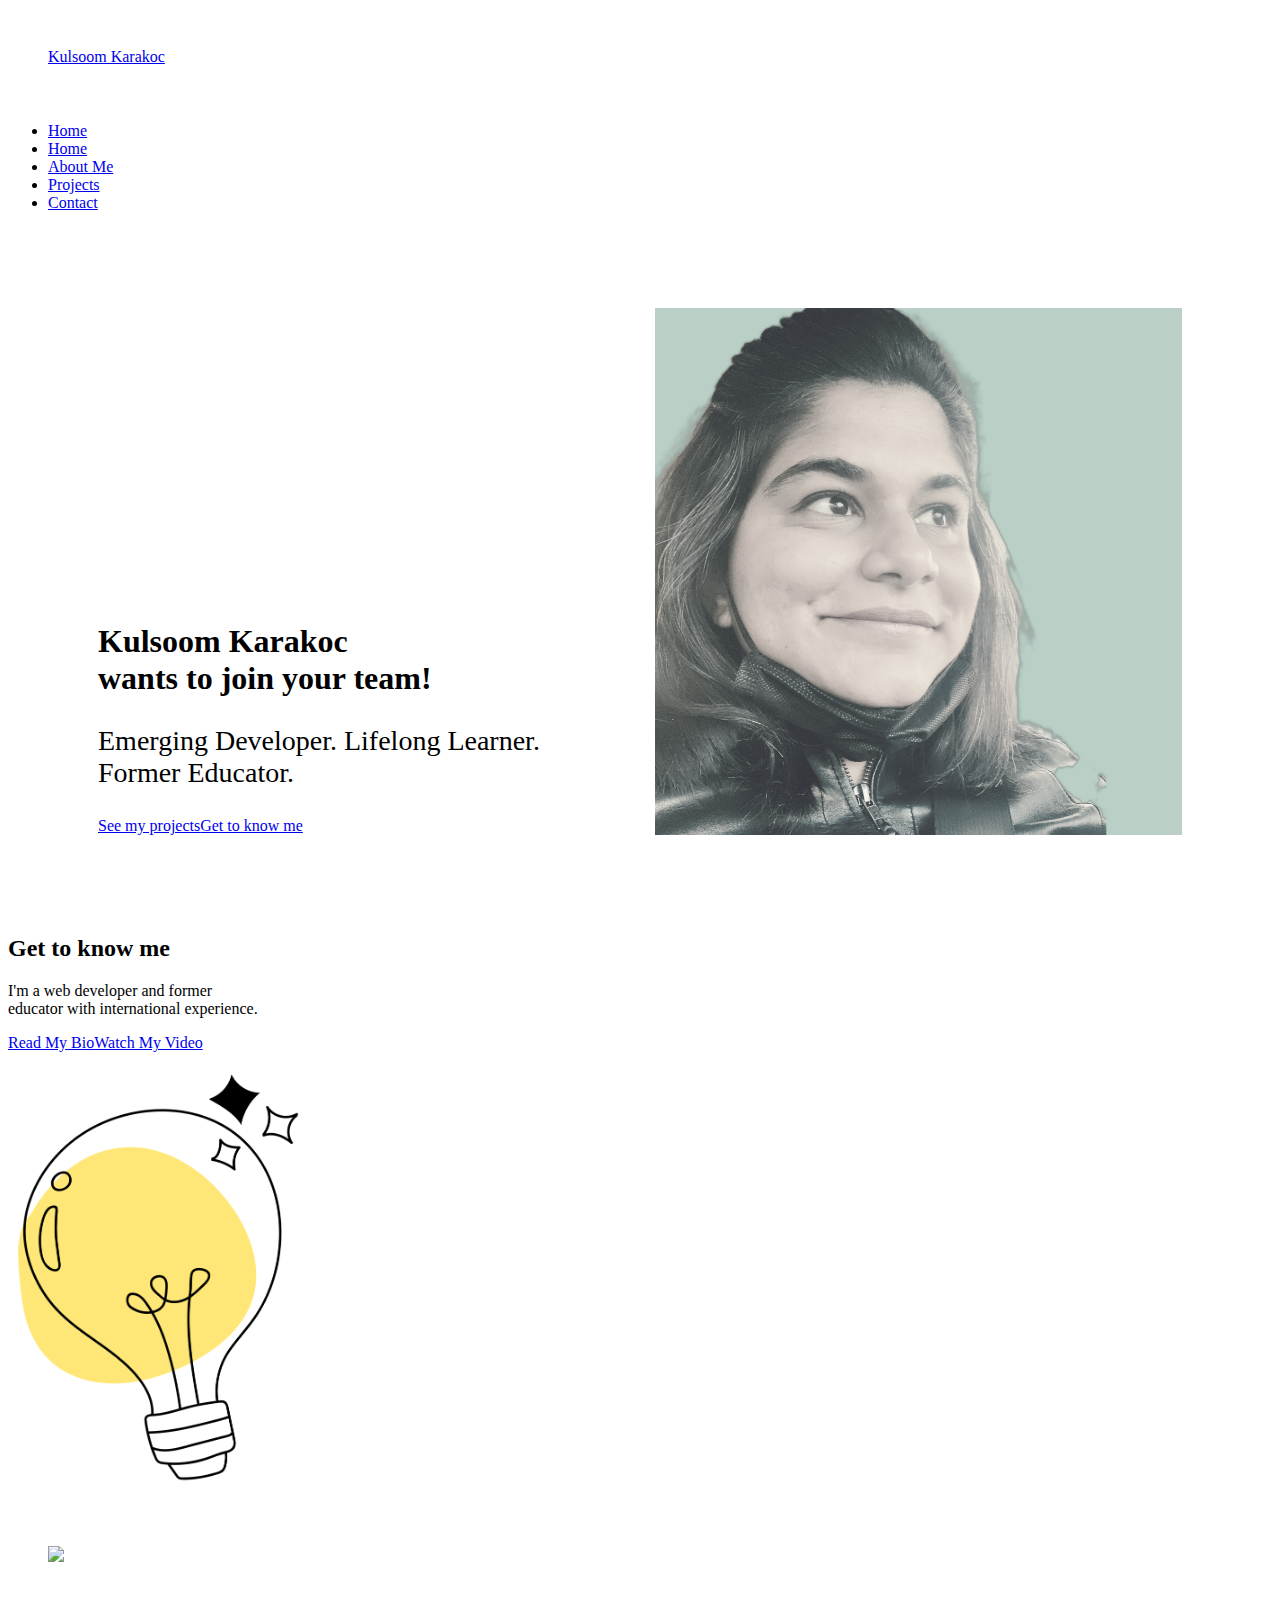
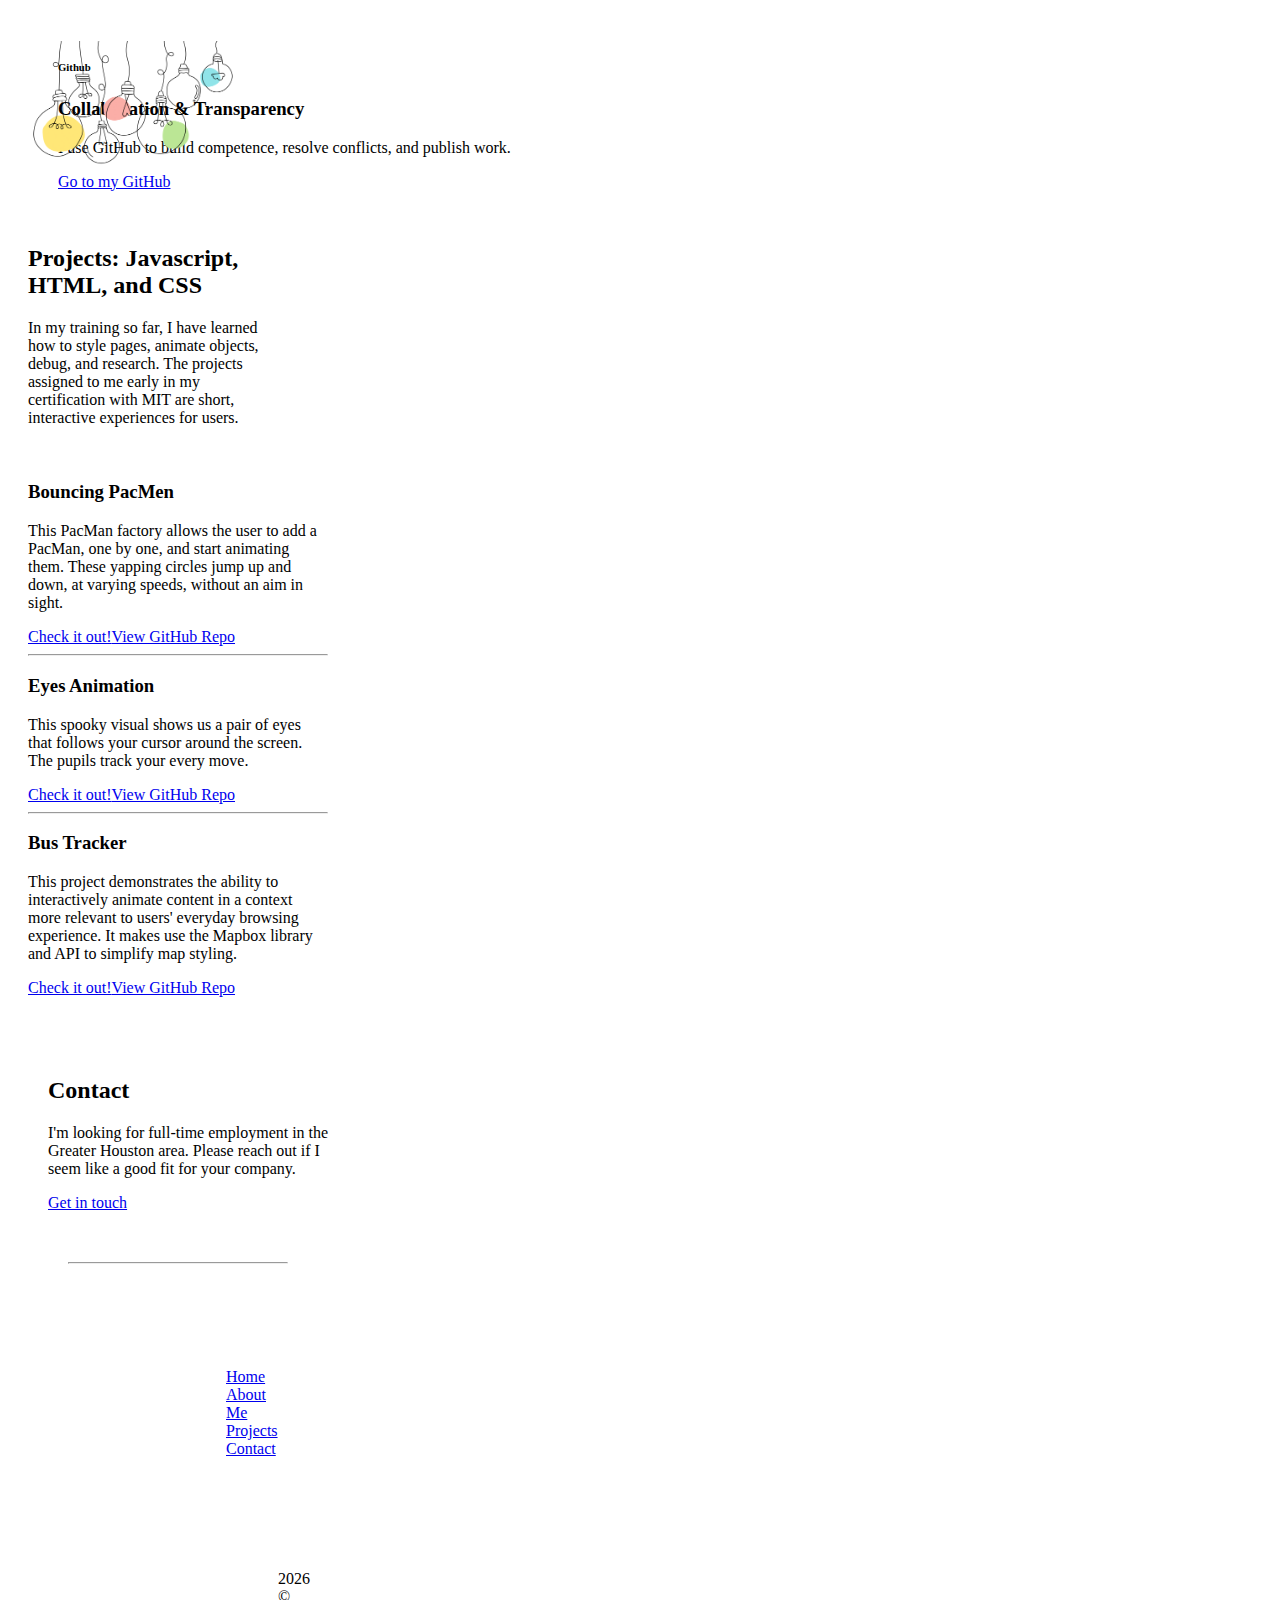
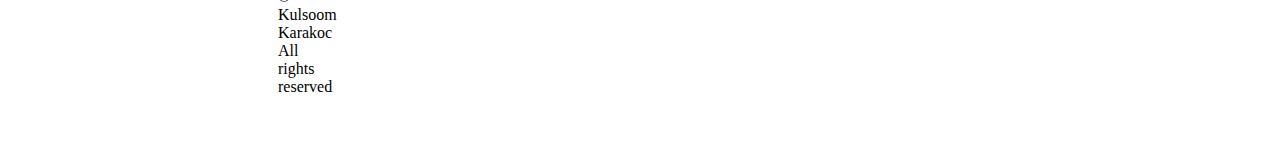
==== index.html @ bb66fc87 "update index" ====
<!doctype html>
<html lang="en">
  <head>
    <!-- Required meta tags -->
    <meta charset="utf-8">
    <meta name="viewport" content="width=device-width, initial-scale=1">

    <title>Kulsoom Karakoc - Full Stack Developer / Portfolio</title>

    <!-- Bootstrap CSS -->
    <link href="https://cdn.jsdelivr.net/npm/bootstrap@5.1.0/dist/css/bootstrap.min.css" rel="stylesheet" integrity="sha384-KyZXEAg3QhqLMpG8r+8fhAXLRk2vvoC2f3B09zVXn8CA5QIVfZOJ3BCsw2P0p/We" crossorigin="anonymous">

    <!-- modified style sheet from j-->
    <link rel="stylesheet" href="index_layout.css">
  </head>




  <body>
    
   <!--NAVIGATION BAR-->
   <nav class="navbar navbar-default">
    <div class="container-fluid">
      <div class="header">
        <a class="navbar-brand" href="#">Kulsoom Karakoc</a>
      </div>
      <ul class="nav navbar-nav">
        <li class="active"><a href="#">Home</a></li>
        <li><a href="index.html">Home</a></li>
        <li><a href="about.html">About Me</a></li>
        <li><a href="#projects">Projects</a></li>
        <li><a href="#contact">Contact</a></li>
      </ul>
    </div>
  </nav>

<!-- LANDING PAGE -->
  <div class="landing" id="home">


  <div class="landing-content">

 <h1>Kulsoom Karakoc<br> wants to join your team!</h1> 
                  <p style="font-size:1.75rem">Emerging Developer. Lifelong Learner. Former Educator.</p>
                  <a href="#projects" class="btn btn-primary">See my projects</a><a href="about.html#story" class="btn btn-default">Get to know me</a>
              </div>

 <div class="landing-photo">
                  <img src="canva_filter_FB.png" style="float: right;" width = 100%/> 
              </div>

          </div>
  </body>
</html>
  
<!-- SHORT BIO -->
<div class="bio card-grey">
            
  <div class="card-white" style="flex-wrap:wrap-reverse">
  
      <div class="card-content" style="width:250px;z-index:101;flex-grow:1">
      
          <h2>Get to know me</h2>
          <p>I'm a web developer and former educator with international experience. </p> 
          <a href="about.html#story" class="btn btn-primary">Read My Bio</a><a href="about.html#video" class="btn btn-primary">Watch My Video</a>
      </div>
      <div class="card-image-top" style="width:300px;flex-grow:0"><img src="1lightbulb.png" width = 100% id="bio-img-1"/></div>

  </div>

 <!-- GITHUB -->
    <div class="photo2"><img src="./images/github.png" style="float:left;" width = 100% id="github-img-1"/></div>
      <div class="github">
         <h6>Github</h6>
            <h3>Collaboration & Transparency</h3>
            <p> I use GitHub to build competence, resolve conflicts, and publish work.
                </p>
                <a href="https://github.com/kulykarakoc/" class="btn btn-primary" target="_blank">Go to my GitHub</a>
            </div>


<!-- PROJECTS PAGE -->
     <div class="projects" style="margin: -90px 0px"  id="projects"></div>
     <div class="projects card-grey">            
     <div class="card-white">                     
     <div class="card-content" style="flex-grow:1;width:250px;padding: 10% 0px 0px 0px;margin:0px 0px 0px 0px">
    <div style="display:block;justify-content: center;">
    <div class="card-image-top"style="margin:-20vw 0px 0px 0px;padding:20px;width:200x;"><img src="lightbulbs.png" style="float:none;" width = 100% id="projects-img-1"/></div>
    <div style="width:100%;padding:20px">
     <h2>Projects: Javascript, HTML, and CSS</h2>
     <p>In my training so far, I have learned how to style pages, animate objects, debug, and research. The projects assigned to me early in my certification with MIT are short, interactive experiences for users.  </p>
         </div>
            </div>
            </div>

      <div class="projects card-content" style="flex-grow:1;width:300px;margin: 0px 0px 0px 20px;padding:0px 0px 0px 0px;z-index:101;">
    
           <h3>Bouncing PacMen</h3>
               <p class="project-description">This PacMan factory allows the user to add a PacMan, one by one, and start animating them. These yapping circles jump up and down, at varying speeds, without an aim in sight.</p>
                   <a href="https://kulykarakoc.github.io/pacman/" class="btn btn-primary btn-sm" target="_blank">Check it out!</a><a href="https://github.com/kulykarakoc/pacman" class="btn btn-default btn-sm" target="_blank">View GitHub Repo</a>
                                  <hr>
                  
          <h3>Eyes Animation</h3>
               <p class="project-description">This spooky visual shows us a pair of eyes that follows your cursor around the screen. The pupils track your every move. </p>
                   <a href="https://kulykarakoc.github.io/eyes" class="btn btn-primary btn-sm" target="_blank">Check it out!</a><a href="https://github.com/kulykarakoc/eyes" class="btn btn-default btn-sm" target="_blank">View GitHub Repo</a>
                                  <hr>
                  
          <h3>Bus Tracker</h3>
                <p class="project-description"> This project demonstrates the ability to 
                interactively animate content in a context more relevant to users' everyday browsing experience. It makes use the Mapbox library and API to simplify map styling.</p>
                    <a href="https://kulykarakoc.github.io/bustracker" class="btn btn-primary btn-sm" target="_blank">Check it out!</a><a href="https://github.com/kulykarakoc/bustracker" class="btn btn-default btn-sm" target="_blank">View GitHub Repo</a>


 <!-- CONTACT CARD -->
            <div class="contact card-white" style="margin-bottom: 10%;">

              <div class="card-container">
              
                  <div class="card-content" style="width:300px;margin-top: 40px;padding:20px">
                      <h2>Contact</h2>
                      <p>I'm looking for full-time employment in the Greater Houston area. Please reach out if I seem like a good fit for your company. </p>
                      <a href="contact.html" class="btn btn-primary">Get in touch</a>
                  </div>
            
                  
              </div>

              
          </div>
                      
<!-- FOOTER -->
             <div class="footer" style="padding-top: 0px">
              <hr>
          </div>
          <div class="footer" style="padding-left: 66%">
              <dl>
                  <dt class="footerli"><a class="footerlink" href="#home">Home</a></dt>
                  <dt class="footerli"><a class="footerlink" href="about.html">About Me</a></dt>
                  <dt class="footerli"><a class="footerlink" href="#projects">Projects</a></dt>
                  <dt class="footerli"><a class="footerlink" href="contact.html">Contact</a></dt>
              </dl>
          </div>           
          <div class="footer" style="padding-left: 70%">
              <ul>
                 <p id="footer-text" style="text-align: right;font-size:1rem"></p> 
              </ul>
          </div>

      </div>

<!--Javascript Stuff?-->
   <script>

                    const footer = () => document.getElementById('footer-text').innerHTML = `${new Date().getFullYear()} &copy; Kulsoom Karakoc <br>All rights reserved</p> `
                    footer();
        
                    function activeOff(id) {
                        let curr = document.getElementById(id);
                        if (curr.classList.contains('active')) {curr.classList.remove('active')};
                    }
        
                    function activeOn(id) {
                        let curr = document.getElementById(id);
                        if (curr.classList.contains('active') === false) {curr.classList.add('active')};
                    }
        
                    function isElementInViewport(el) {
                        const rect = el.getBoundingClientRect();
                        const height = window.innerHeight || document.documentElement.clientHeight;
                        return (rect.top < height / 3 && rect.bottom > 120)
                    }
        
                    function shouldChangeStatus(el) {
                        let navId = el.id + "-nav";
                        let isActive = document.getElementById(navId).classList.contains("active");
                        if (isActive && isElementInViewport(el) === false) { activeOff(navId); }
                        else if (isActive === false && isElementInViewport(el)) { activeOn(navId); }
                    }
        
                    function changeSize(id) {
        
                        let el = document.getElementById(id);
                        let isGrown = el.classList.contains("grown");
                        if (isGrown === true && isElementInViewport(el) === false) {
                            el.classList.remove("grown");
                            el.classList.add("shrunk");
                            el.style.transform = "scale(1.0)";
                            
                        };
                        if (isGrown === false && isElementInViewport(el) === true) {
                            el.classList.add("grown");
                            el.classList.remove("shrunk");
                            el.style.transform = "scale(1.15)";
                        }; 
                    }
        
                    const imgsToGrow = ['bio-img-1','github-img-1','codewars-img-1','projects-img-1','contact-img-1'];
        
                    window.addEventListener("scroll", () => {
                        shouldChangeStatus(document.getElementById('projects'));
                        shouldChangeStatus(document.getElementById('home'));
                        imgsToGrow.forEach(x=>changeSize(x));
                    });
        
                </script>
---- index_layout.css ----
.wrapper {        
    grid-template-columns: 45% 10% 45%;
    grid-template-areas:
        'header header header'
        'landing landing landing'
        'bio bio bio'
        'photo2 photo2 github'
        'projects projects projects'
        'contact contact contact'
        'footer  footer  footer';
}

.header {
    grid-area: 1 / 1 / span 1 / span 3;
    padding: 40px;
}

.landing {
    grid-area: 2 / 1 / span 1 / span 3;
    margin: 10px;
    align-items:flex-end;
    padding:40px;
    display:flex;
    flex-wrap:wrap;
}

.landing-content {
    width:350px;
    flex-grow:1;
    justify-content:last baseline; 
    padding:40px;
}

.landing-photo {
    width:400px;
    flex-grow:1;
    padding:40px;
}

.bio {
    grid-area: 3 / 1 / span 1 / span 3;
}
.photo2 {
    grid-area: 4 / 1 / span 1 / span 2;
    padding: 40px;
}

.github {
    grid-area: 4 / 3 / span 1 / span 1;
    padding: 40px;
    margin: 10px;
}

.projects {
    grid-area: 5 / 1 / span 1 / span 3;
}

.contact {
    grid-area: 6 / 1 / span 1 / span 3;
}

.footer {
    grid-area: 7 / 1 / span 1 / span 3;
    padding: 40px;
}
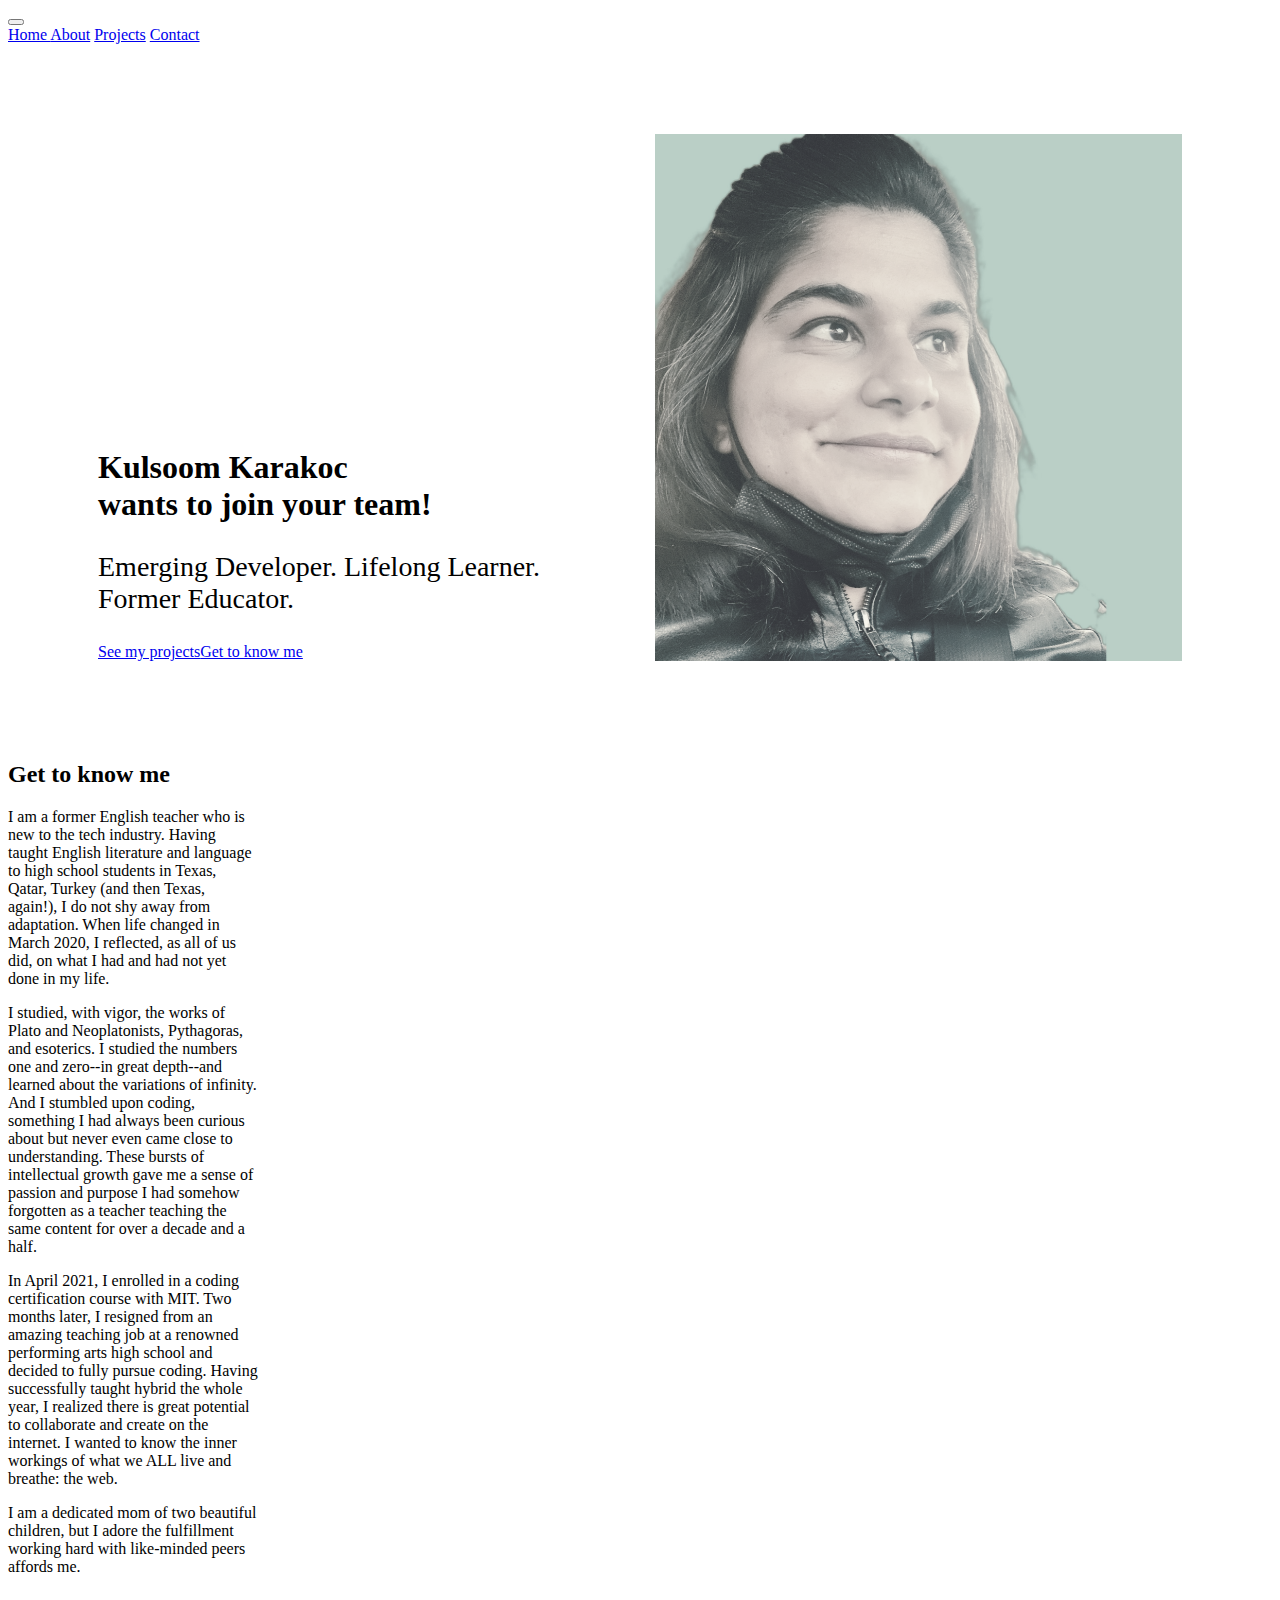
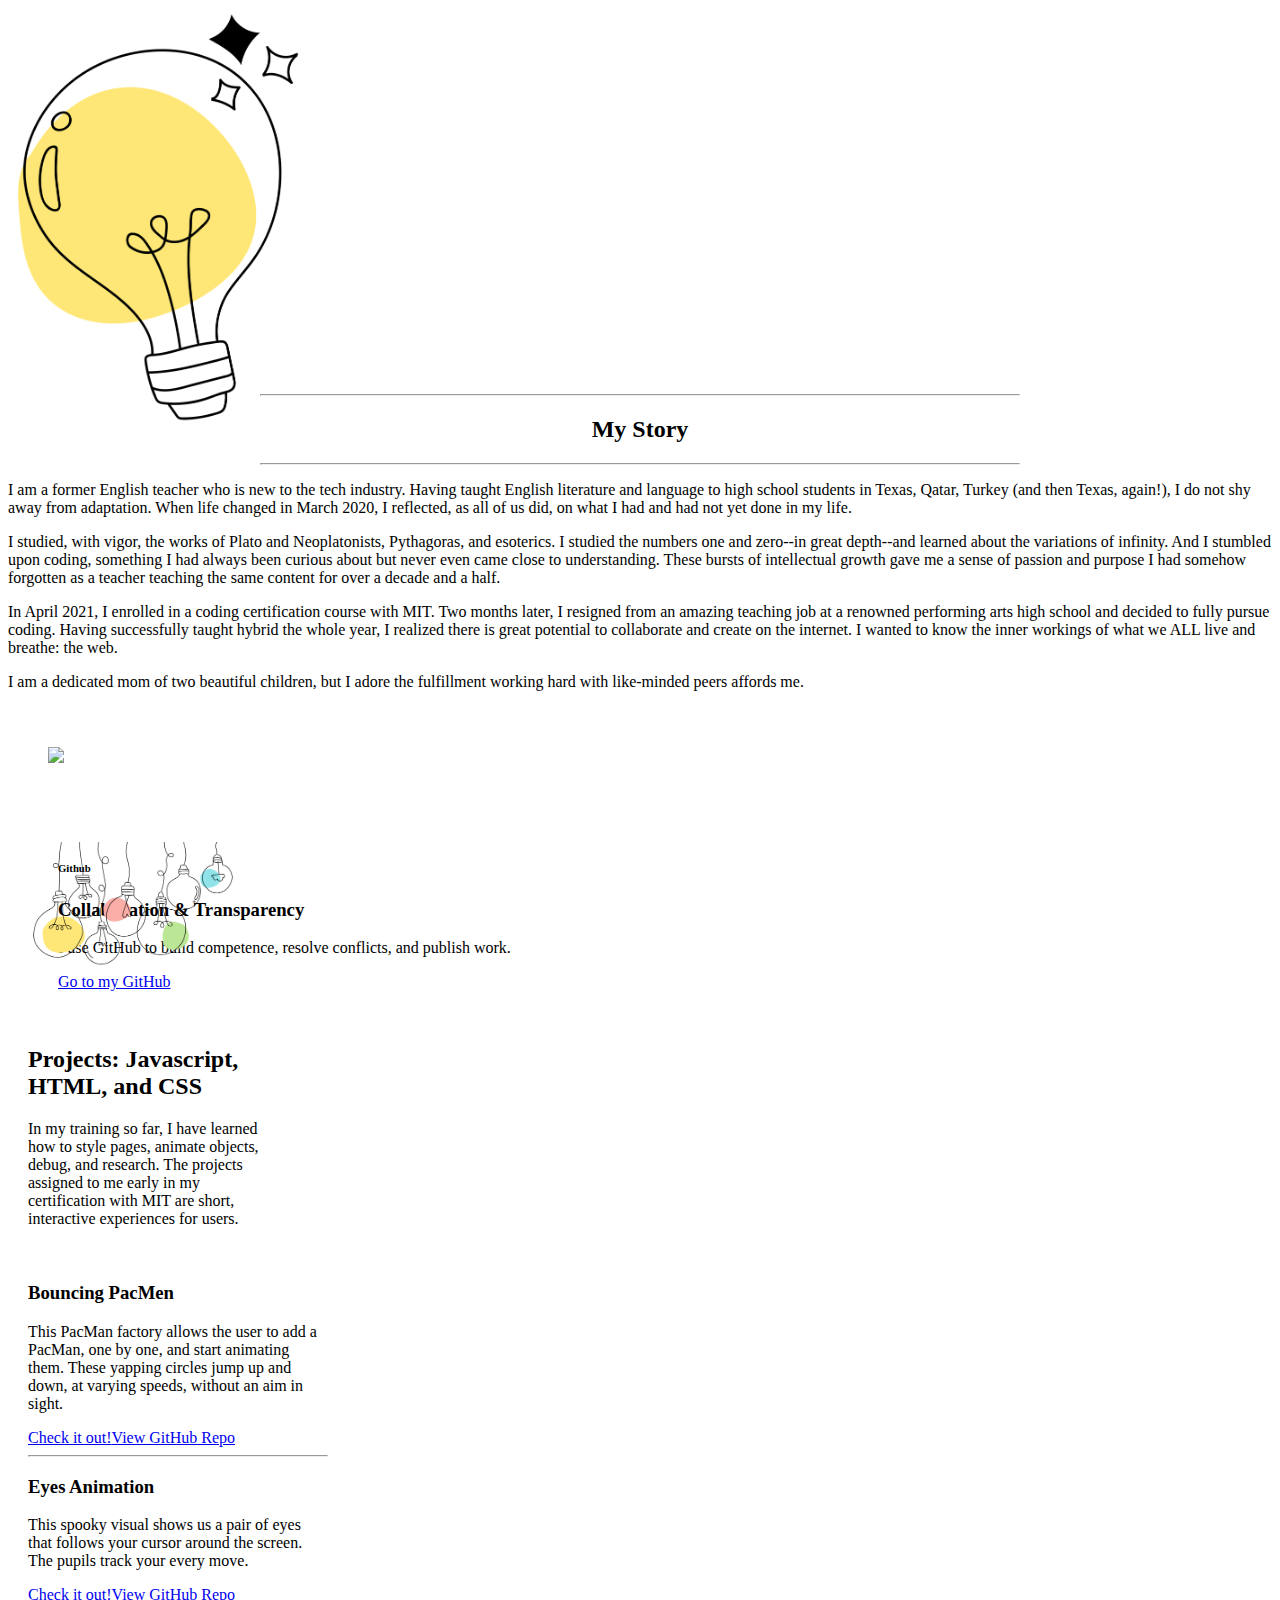
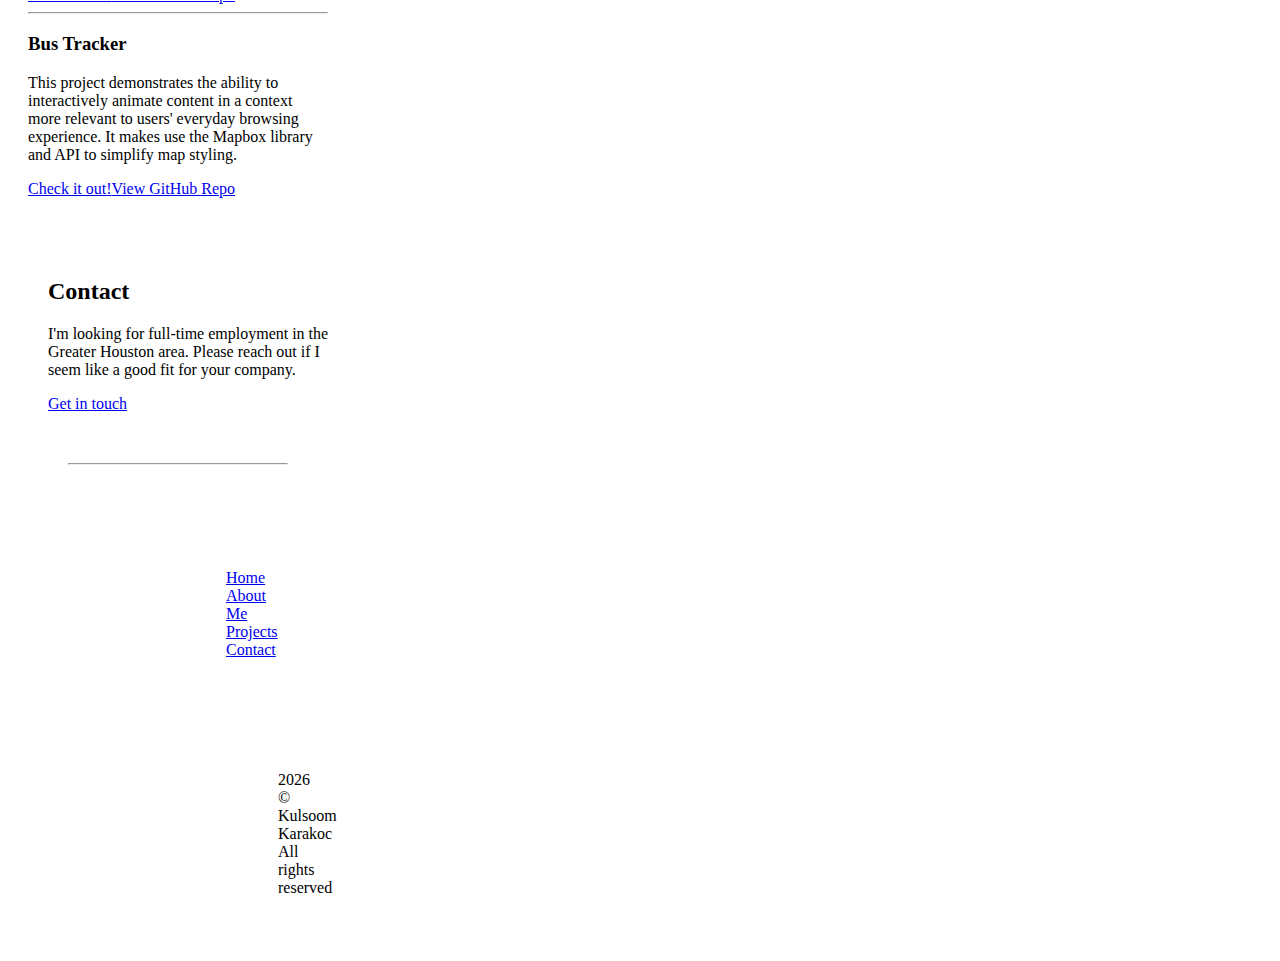
==== commit d8281dd2: "more" ====
--- a/index.html
+++ b/index.html
@@ -20,18 +20,18 @@
   <body>
     
    <!--NAVIGATION BAR-->
-   <nav class="navbar navbar-default">
-    <div class="container-fluid">
-      <div class="header">
-        <a class="navbar-brand" href="#">Kulsoom Karakoc</a>
+   <nav class="navbar navbar-expand-lg navbar-light bg-light">
+    <a class="navbar-brand" href="#"</a>
+    <button class="navbar-toggler" type="button" data-toggle="collapse" data-target="#navbarNavAltMarkup" aria-controls="navbarNavAltMarkup" aria-expanded="false" aria-label="Toggle navigation">
+      <span class="navbar-toggler-icon"></span>
+    </button>
+    <div class="collapse navbar-collapse" id="navbarNavAltMarkup">
+      <div class="navbar-nav navbar-right">
+        <a class="nav-item nav-link active" href="kulykarakoc.github.io">Home <span class="sr-only"></span></a>
+        <a class="nav-item nav-link" href="#about">About</a>
+        <a class="nav-item nav-link" href="kulykarakoc.github.io/projects">Projects</a>
+        <a class="nav-item nav-link disabled" href="#contact">Contact</a>
       </div>
-      <ul class="nav navbar-nav">
-        <li class="active"><a href="#">Home</a></li>
-        <li><a href="index.html">Home</a></li>
-        <li><a href="about.html">About Me</a></li>
-        <li><a href="#projects">Projects</a></li>
-        <li><a href="#contact">Contact</a></li>
-      </ul>
     </div>
   </nav>
 
@@ -55,20 +55,59 @@
 </html>
   
 <!-- SHORT BIO -->
-<div class="bio card-grey">
+<div class="bio">
             
   <div class="card-white" style="flex-wrap:wrap-reverse">
   
       <div class="card-content" style="width:250px;z-index:101;flex-grow:1">
       
           <h2>Get to know me</h2>
-          <p>I'm a web developer and former educator with international experience. </p> 
-          <a href="about.html#story" class="btn btn-primary">Read My Bio</a><a href="about.html#video" class="btn btn-primary">Watch My Video</a>
+          <p>
+            I am a former English teacher who is new to the tech industry. Having taught English literature and language to high school students in Texas, Qatar, Turkey (and then Texas, again!), I do not shy away from adaptation. When life changed in March 2020, I reflected, as all of us did, on what I had and had not yet done in my life. 
+         </p>
+    
+         <p>
+            I studied, with vigor, the works of Plato and Neoplatonists, Pythagoras, and esoterics. I studied the numbers one and zero--in great depth--and learned about the variations of infinity. And I stumbled upon coding, something I had always been curious about but never even came close to understanding. These bursts of intellectual growth gave me a sense of passion and purpose I had somehow forgotten as a teacher teaching the same content for over a decade and a half. 
+         </p> 
+    
+        <p>
+            In April 2021, I enrolled in a coding certification course with MIT. Two months later, I resigned from an amazing teaching job at a renowned performing arts high school and decided to fully pursue coding. Having successfully taught hybrid the whole year, I realized there is great potential to collaborate and create on the internet. I wanted to know the inner workings of what we ALL live and breathe: the web. 
+         </p>
+    
+        <p>
+            I am a dedicated mom of two beautiful children, but I adore the fulfillment working hard with like-minded peers affords me.
+         </p> 
       </div>
+
       <div class="card-image-top" style="width:300px;flex-grow:0"><img src="1lightbulb.png" width = 100% id="bio-img-1"/></div>
-
   </div>
 
+  <!-- ABOUT-CONTENT -->
+<div class="about-content" id="story" style="margin:-60px 0px 0px 0px"></div>
+<div class="about-content" >
+    
+    <span style="text-align:center;">
+        <hr style="width:60%">
+        <h2>My Story</h2>
+        <hr style="width:60%;height:0;">
+    </span>
+    <p></p>
+    <p>
+        I am a former English teacher who is new to the tech industry. Having taught English literature and language to high school students in Texas, Qatar, Turkey (and then Texas, again!), I do not shy away from adaptation. When life changed in March 2020, I reflected, as all of us did, on what I had and had not yet done in my life. 
+     </p>
+
+     <p>
+        I studied, with vigor, the works of Plato and Neoplatonists, Pythagoras, and esoterics. I studied the numbers one and zero--in great depth--and learned about the variations of infinity. And I stumbled upon coding, something I had always been curious about but never even came close to understanding. These bursts of intellectual growth gave me a sense of passion and purpose I had somehow forgotten as a teacher teaching the same content for over a decade and a half. 
+     </p> 
+
+    <p>
+        In April 2021, I enrolled in a coding certification course with MIT. Two months later, I resigned from an amazing teaching job at a renowned performing arts high school and decided to fully pursue coding. Having successfully taught hybrid the whole year, I realized there is great potential to collaborate and create on the internet. I wanted to know the inner workings of what we ALL live and breathe: the web. 
+     </p>
+
+    <p>
+        I am a dedicated mom of two beautiful children, but I adore the fulfillment working hard with like-minded peers affords me.
+     </p>
+</div>
  <!-- GITHUB -->
     <div class="photo2"><img src="./images/github.png" style="float:left;" width = 100% id="github-img-1"/></div>
       <div class="github">
--- a/index_layout.css
+++ b/index_layout.css
@@ -12,7 +12,7 @@
 
 .header {
     grid-area: 1 / 1 / span 1 / span 3;
-    padding: 40px;
+    right: 0px;
 }
 
 .landing {
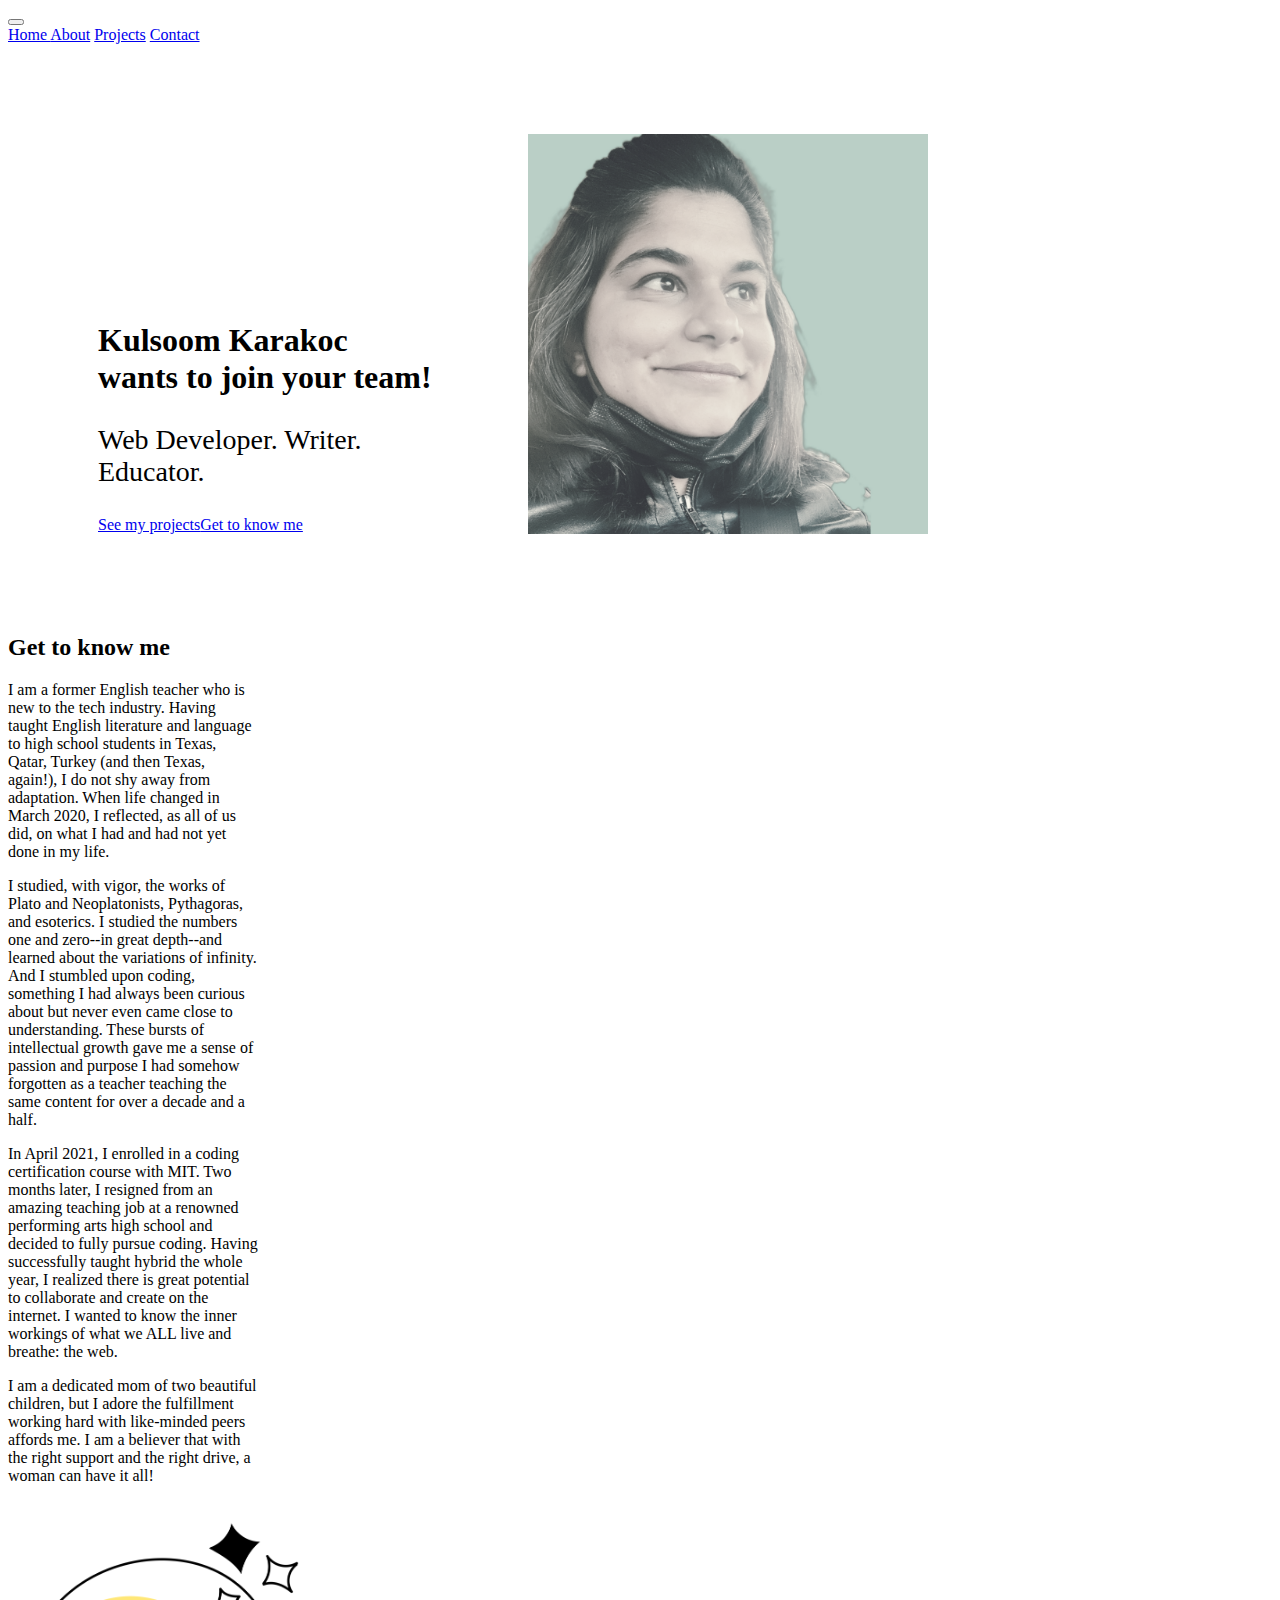
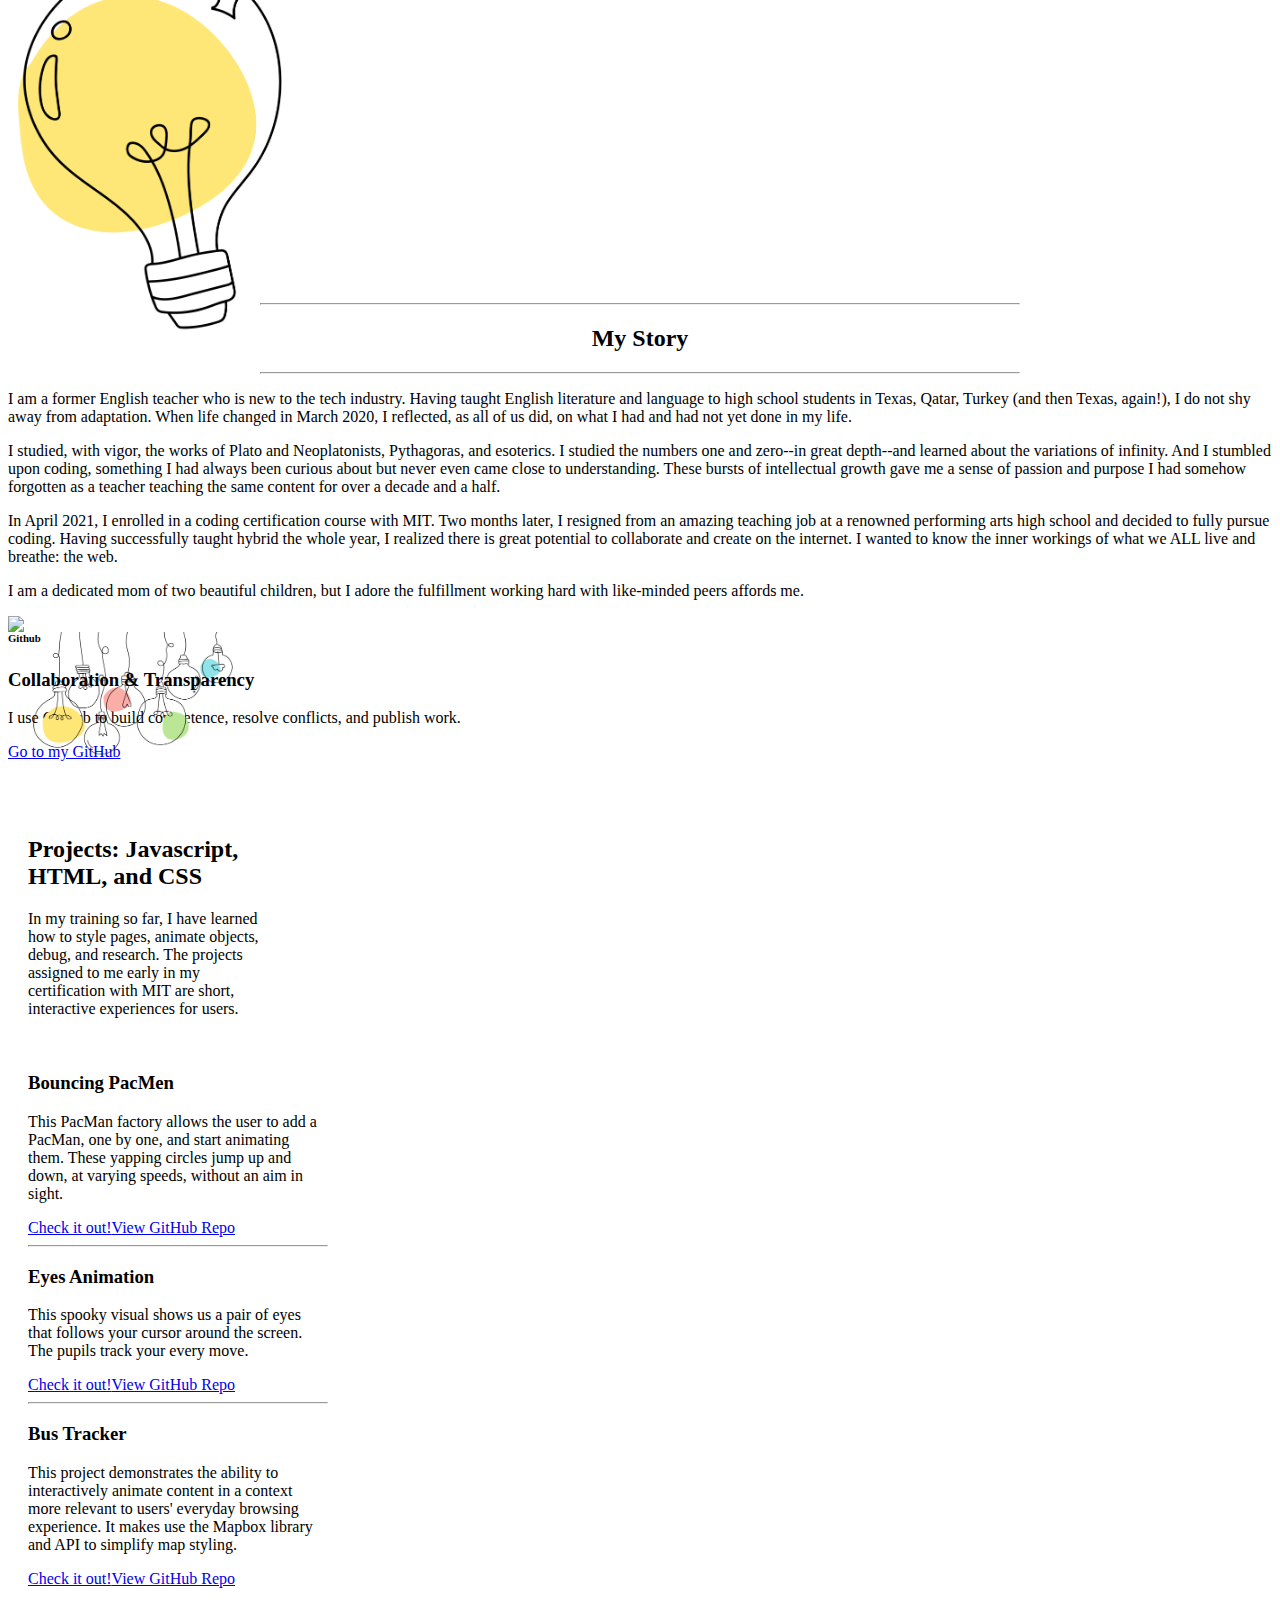
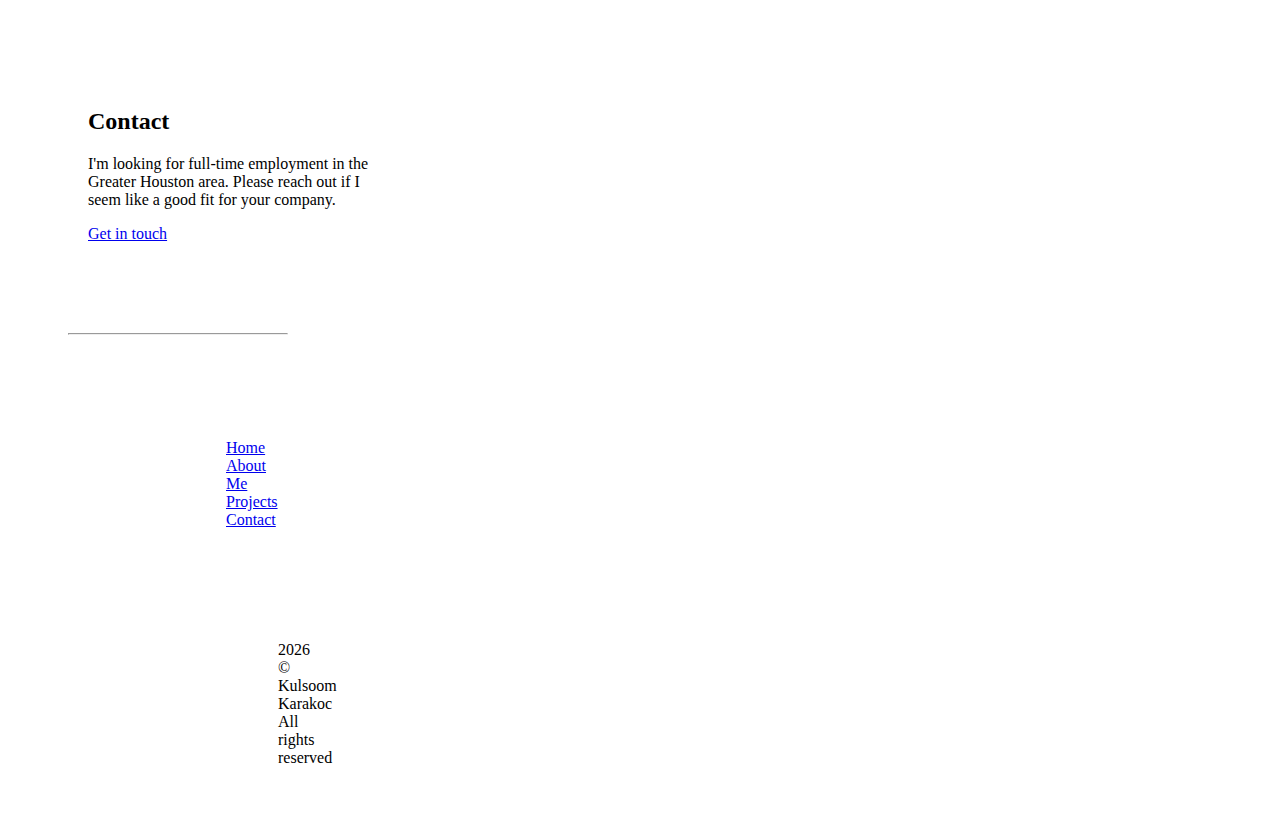
==== commit 03d99130: "index add" ====
--- a/index.html
+++ b/index.html
@@ -5,7 +5,7 @@
     <meta charset="utf-8">
     <meta name="viewport" content="width=device-width, initial-scale=1">
 
-    <title>Kulsoom Karakoc - Full Stack Developer / Portfolio</title>
+    <title>Kulsoom Karakoc - Full Stack Developer</title>
 
     <!-- Bootstrap CSS -->
     <link href="https://cdn.jsdelivr.net/npm/bootstrap@5.1.0/dist/css/bootstrap.min.css" rel="stylesheet" integrity="sha384-KyZXEAg3QhqLMpG8r+8fhAXLRk2vvoC2f3B09zVXn8CA5QIVfZOJ3BCsw2P0p/We" crossorigin="anonymous">
@@ -38,11 +38,10 @@
 <!-- LANDING PAGE -->
   <div class="landing" id="home">
 
-
   <div class="landing-content">
 
  <h1>Kulsoom Karakoc<br> wants to join your team!</h1> 
-                  <p style="font-size:1.75rem">Emerging Developer. Lifelong Learner. Former Educator.</p>
+                  <p style="font-size:1.75rem">Web Developer. Writer. Educator.</p>
                   <a href="#projects" class="btn btn-primary">See my projects</a><a href="about.html#story" class="btn btn-default">Get to know me</a>
               </div>
 
@@ -75,7 +74,7 @@
          </p>
     
         <p>
-            I am a dedicated mom of two beautiful children, but I adore the fulfillment working hard with like-minded peers affords me.
+            I am a dedicated mom of two beautiful children, but I adore the fulfillment working hard with like-minded peers affords me. I am a believer that with the right support and the right drive, a woman can have it all!
          </p> 
       </div>
 
--- a/index_layout.css
+++ b/index_layout.css
@@ -1,22 +1,20 @@
 .wrapper {        
-    grid-template-columns: 45% 10% 45%;
+    grid-template-columns: 60% 40%;
     grid-template-areas:
-        'header header header'
-        'landing landing landing'
-        'bio bio bio'
-        'photo2 photo2 github'
-        'projects projects projects'
-        'contact contact contact'
-        'footer  footer  footer';
+        'header header'
+        'landing landing'
+        'youtube bio'
+        'contact contact'
+        'footer  footer';
 }
 
 .header {
-    grid-area: 1 / 1 / span 1 / span 3;
-    right: 0px;
+    grid-area: 1 / 1 / span 1 / span 2;
+    right: 0;
 }
 
 .landing {
-    grid-area: 2 / 1 / span 1 / span 3;
+    grid-area: 2 / 1 / span 1 / span 2;
     margin: 10px;
     align-items:flex-end;
     padding:40px;
@@ -26,40 +24,29 @@
 
 .landing-content {
     width:350px;
-    flex-grow:1;
     justify-content:last baseline; 
     padding:40px;
 }
 
 .landing-photo {
     width:400px;
-    flex-grow:1;
     padding:40px;
 }
 
+.youtube {
+    grid-area: 3 / 1 / span 1 / span 1;
+}
+
 .bio {
-    grid-area: 3 / 1 / span 1 / span 3;
+    grid-area: 3 / 2 / span 2 / span 1;
 }
-.photo2 {
-    grid-area: 4 / 1 / span 1 / span 2;
+
+.contact {
+    grid-area: 4 / 1 / span 2 / span 2;
     padding: 40px;
 }
 
-.github {
-    grid-area: 4 / 3 / span 1 / span 1;
-    padding: 40px;
-    margin: 10px;
-}
-
-.projects {
-    grid-area: 5 / 1 / span 1 / span 3;
-}
-
-.contact {
-    grid-area: 6 / 1 / span 1 / span 3;
-}
-
 .footer {
-    grid-area: 7 / 1 / span 1 / span 3;
+    grid-area: 5 / 1 / span 2 / span 2;
     padding: 40px;
 }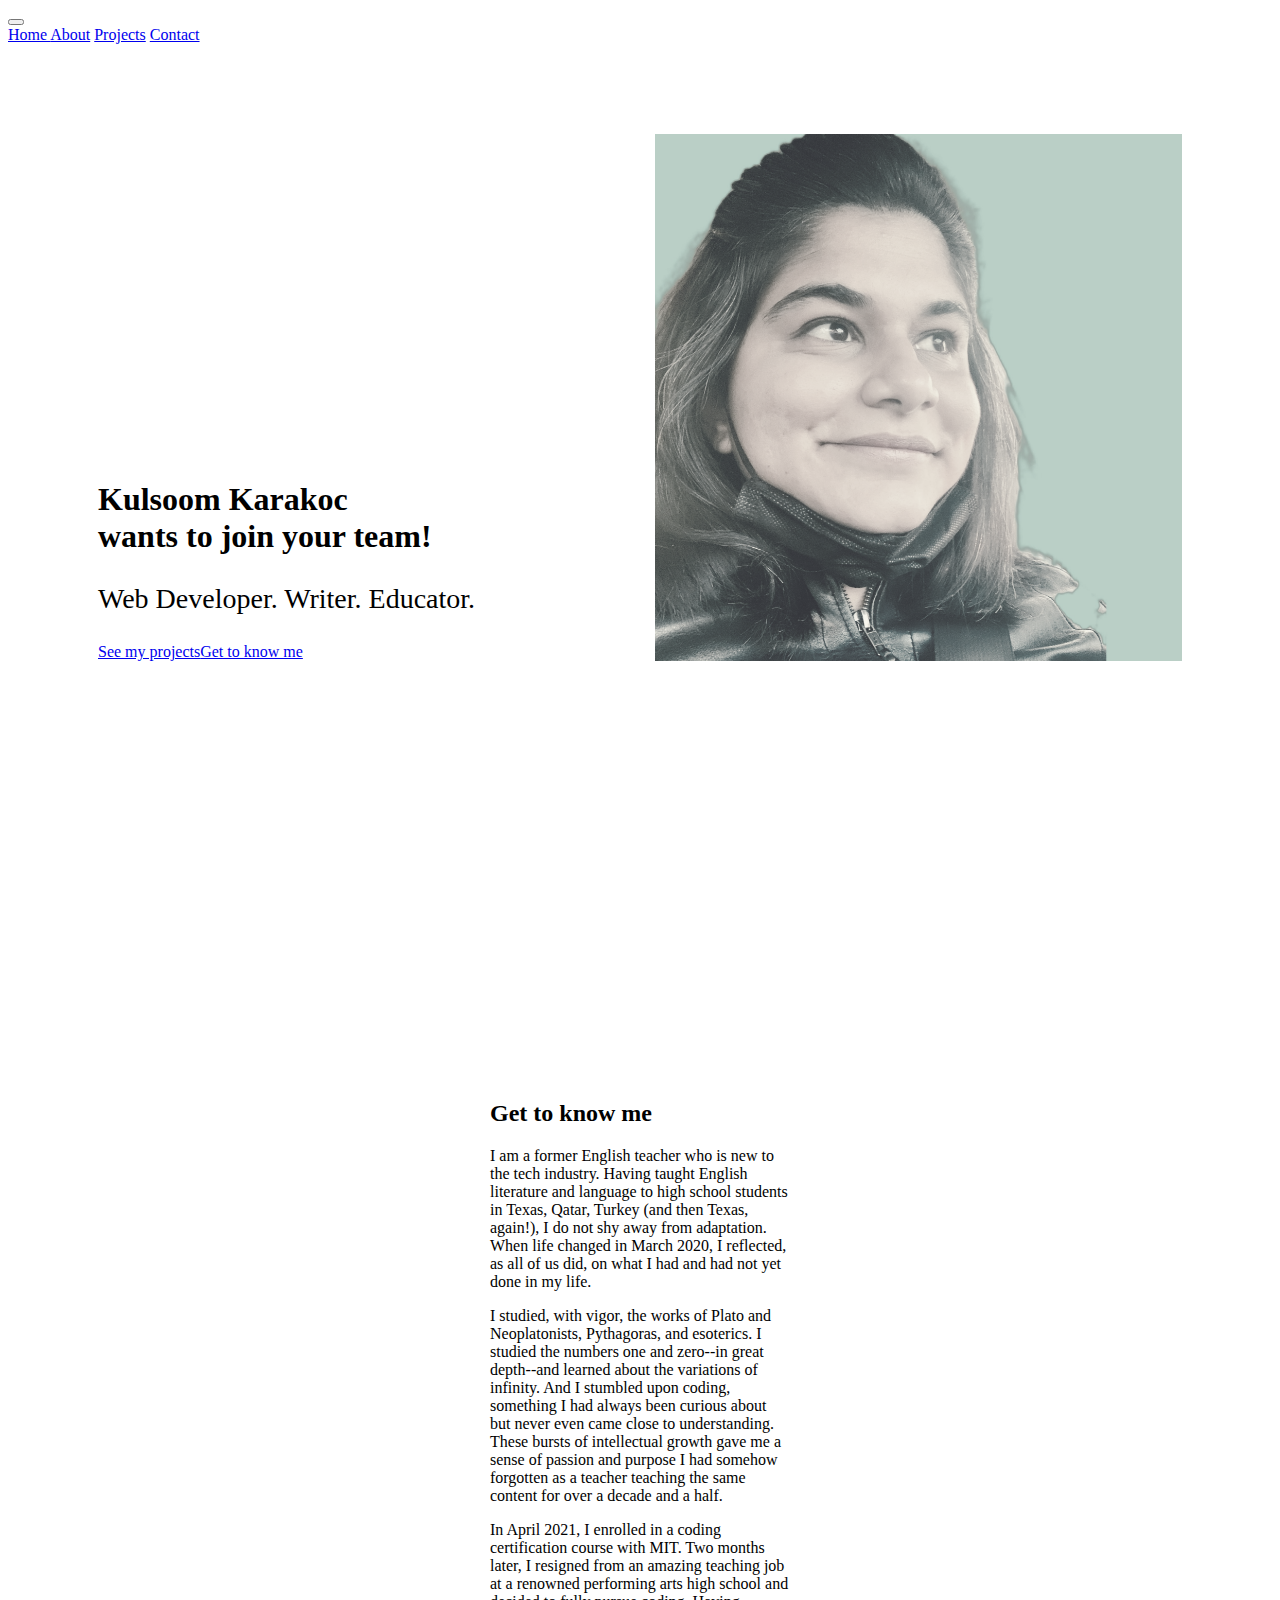
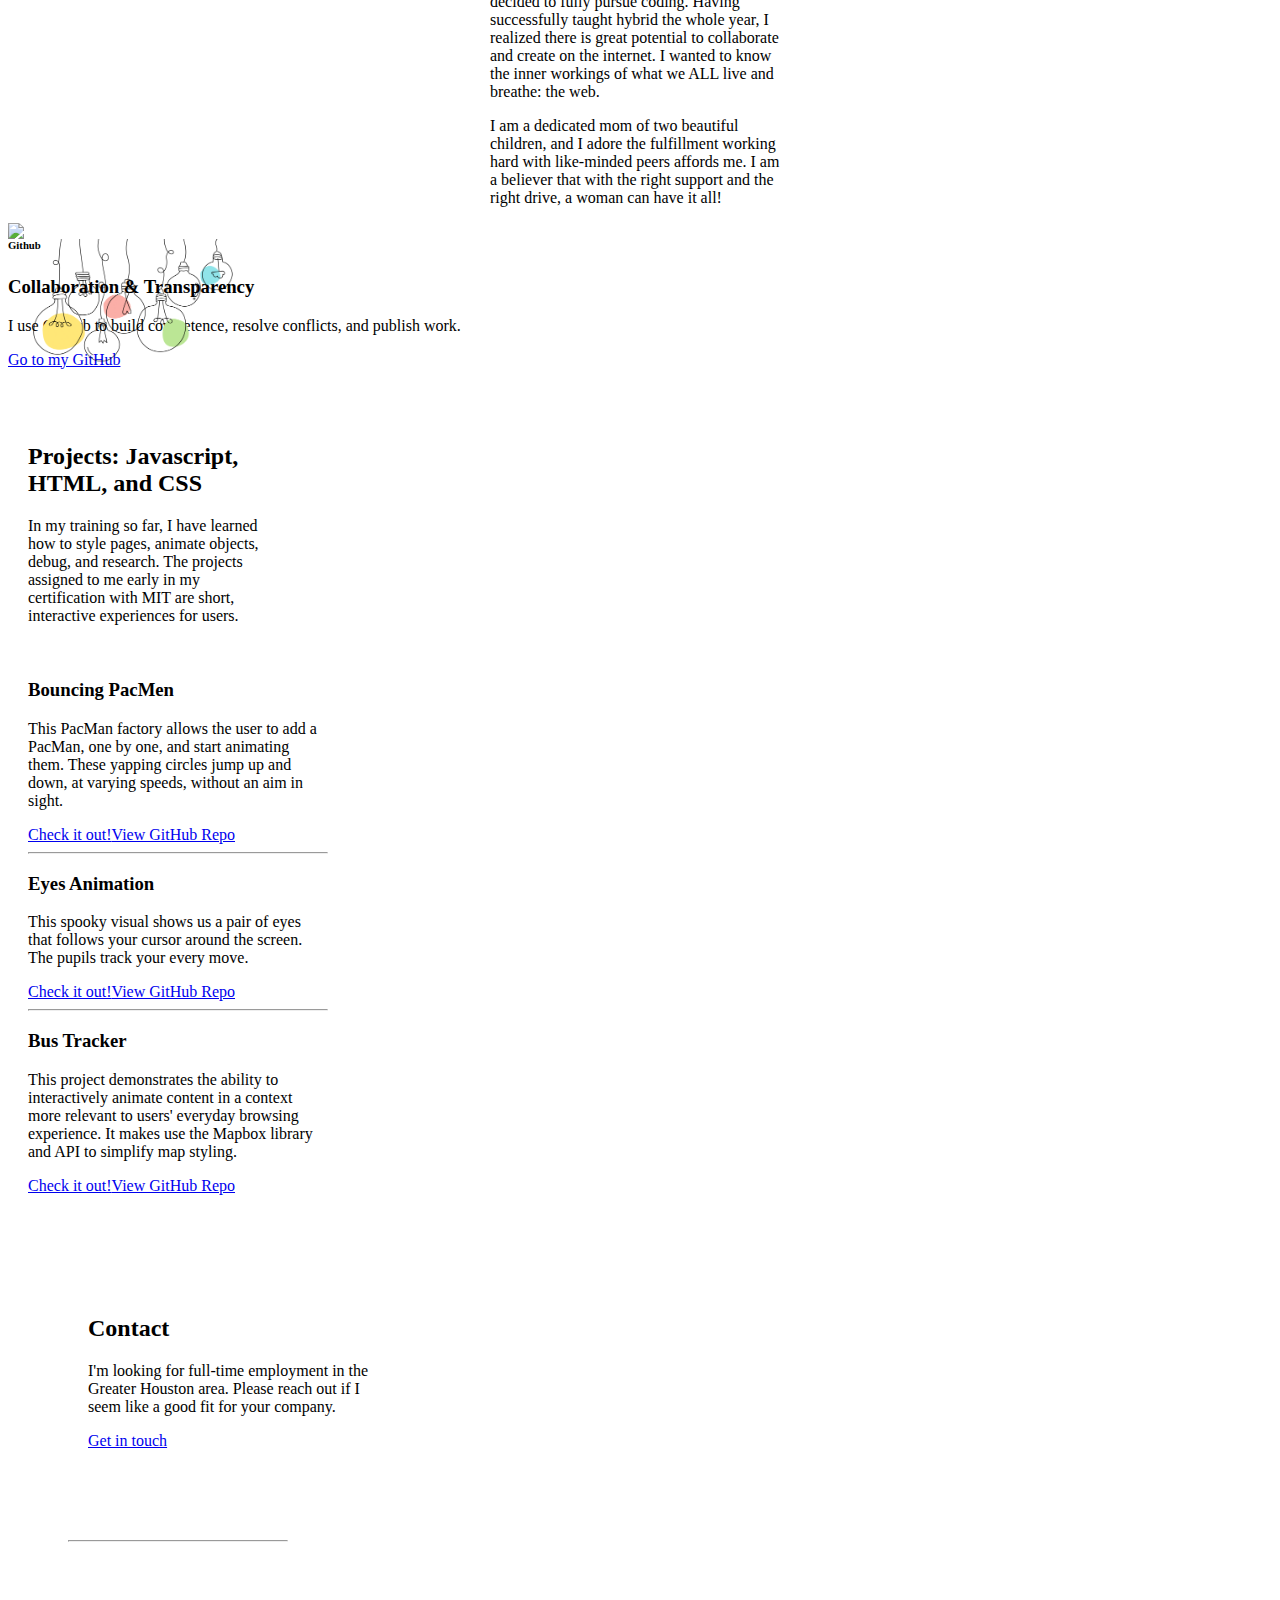
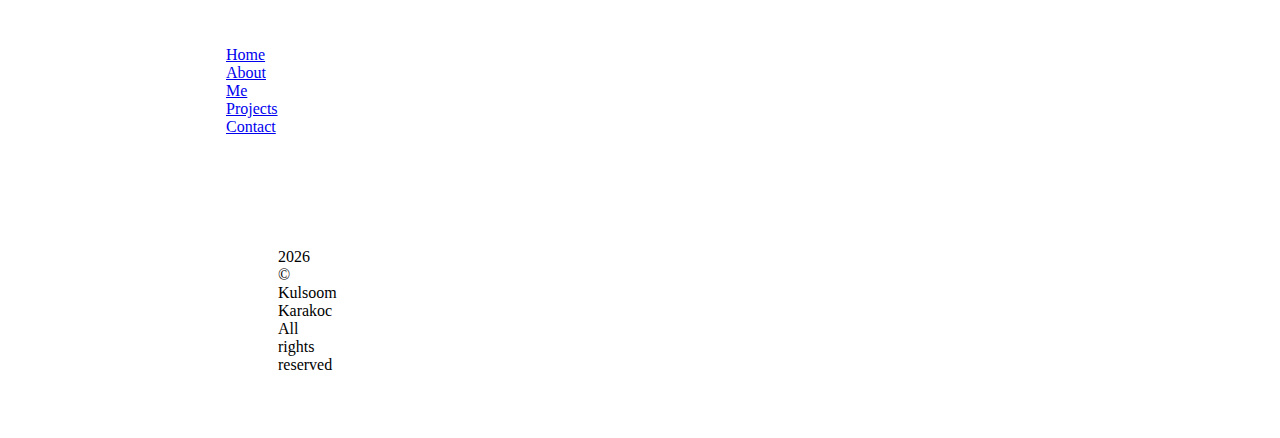
==== commit 82757ec9: "changes" ====
--- a/index.html
+++ b/index.html
@@ -52,14 +52,15 @@
           </div>
   </body>
 </html>
-  
-<!-- SHORT BIO -->
-<div class="bio">
+
+<!--YOUTUBE-->
+<div class="youtube">
+    <iframe width="560" height="315" src="https://www.youtube.com/embed/GL1ZJk4a3Iw" title="YouTube video player" frameborder="0" allow="accelerometer; autoplay; clipboard-write; encrypted-media; gyroscope; picture-in-picture" allowfullscreen></iframe>
+</div>
+
+<!-- BIO -->
+    <div class="bio" style="flex-grow:1;width:300px;margin:auto;padding:10px 0px 0px 0px;z-index:101;">
             
-  <div class="card-white" style="flex-wrap:wrap-reverse">
-  
-      <div class="card-content" style="width:250px;z-index:101;flex-grow:1">
-      
           <h2>Get to know me</h2>
           <p>
             I am a former English teacher who is new to the tech industry. Having taught English literature and language to high school students in Texas, Qatar, Turkey (and then Texas, again!), I do not shy away from adaptation. When life changed in March 2020, I reflected, as all of us did, on what I had and had not yet done in my life. 
@@ -74,39 +75,12 @@
          </p>
     
         <p>
-            I am a dedicated mom of two beautiful children, but I adore the fulfillment working hard with like-minded peers affords me. I am a believer that with the right support and the right drive, a woman can have it all!
+            I am a dedicated mom of two beautiful children, and I adore the fulfillment working hard with like-minded peers affords me. I am a believer that with the right support and the right drive, a woman can have it all!
          </p> 
       </div>
 
-      <div class="card-image-top" style="width:300px;flex-grow:0"><img src="1lightbulb.png" width = 100% id="bio-img-1"/></div>
-  </div>
-
-  <!-- ABOUT-CONTENT -->
-<div class="about-content" id="story" style="margin:-60px 0px 0px 0px"></div>
-<div class="about-content" >
-    
-    <span style="text-align:center;">
-        <hr style="width:60%">
-        <h2>My Story</h2>
-        <hr style="width:60%;height:0;">
-    </span>
-    <p></p>
-    <p>
-        I am a former English teacher who is new to the tech industry. Having taught English literature and language to high school students in Texas, Qatar, Turkey (and then Texas, again!), I do not shy away from adaptation. When life changed in March 2020, I reflected, as all of us did, on what I had and had not yet done in my life. 
-     </p>
-
-     <p>
-        I studied, with vigor, the works of Plato and Neoplatonists, Pythagoras, and esoterics. I studied the numbers one and zero--in great depth--and learned about the variations of infinity. And I stumbled upon coding, something I had always been curious about but never even came close to understanding. These bursts of intellectual growth gave me a sense of passion and purpose I had somehow forgotten as a teacher teaching the same content for over a decade and a half. 
-     </p> 
-
-    <p>
-        In April 2021, I enrolled in a coding certification course with MIT. Two months later, I resigned from an amazing teaching job at a renowned performing arts high school and decided to fully pursue coding. Having successfully taught hybrid the whole year, I realized there is great potential to collaborate and create on the internet. I wanted to know the inner workings of what we ALL live and breathe: the web. 
-     </p>
-
-    <p>
-        I am a dedicated mom of two beautiful children, but I adore the fulfillment working hard with like-minded peers affords me.
-     </p>
-</div>
+
+
  <!-- GITHUB -->
     <div class="photo2"><img src="./images/github.png" style="float:left;" width = 100% id="github-img-1"/></div>
       <div class="github">
--- a/index_layout.css
+++ b/index_layout.css
@@ -24,12 +24,14 @@
 
 .landing-content {
     width:350px;
+    flex-grow:1;
     justify-content:last baseline; 
     padding:40px;
 }
 
 .landing-photo {
     width:400px;
+    flex-grow:1;
     padding:40px;
 }
 
@@ -38,7 +40,8 @@
 }
 
 .bio {
-    grid-area: 3 / 2 / span 2 / span 1;
+    grid-area: 3 / 2 / span 2 / span 2;
+    flex-grow:1;
 }
 
 .contact {
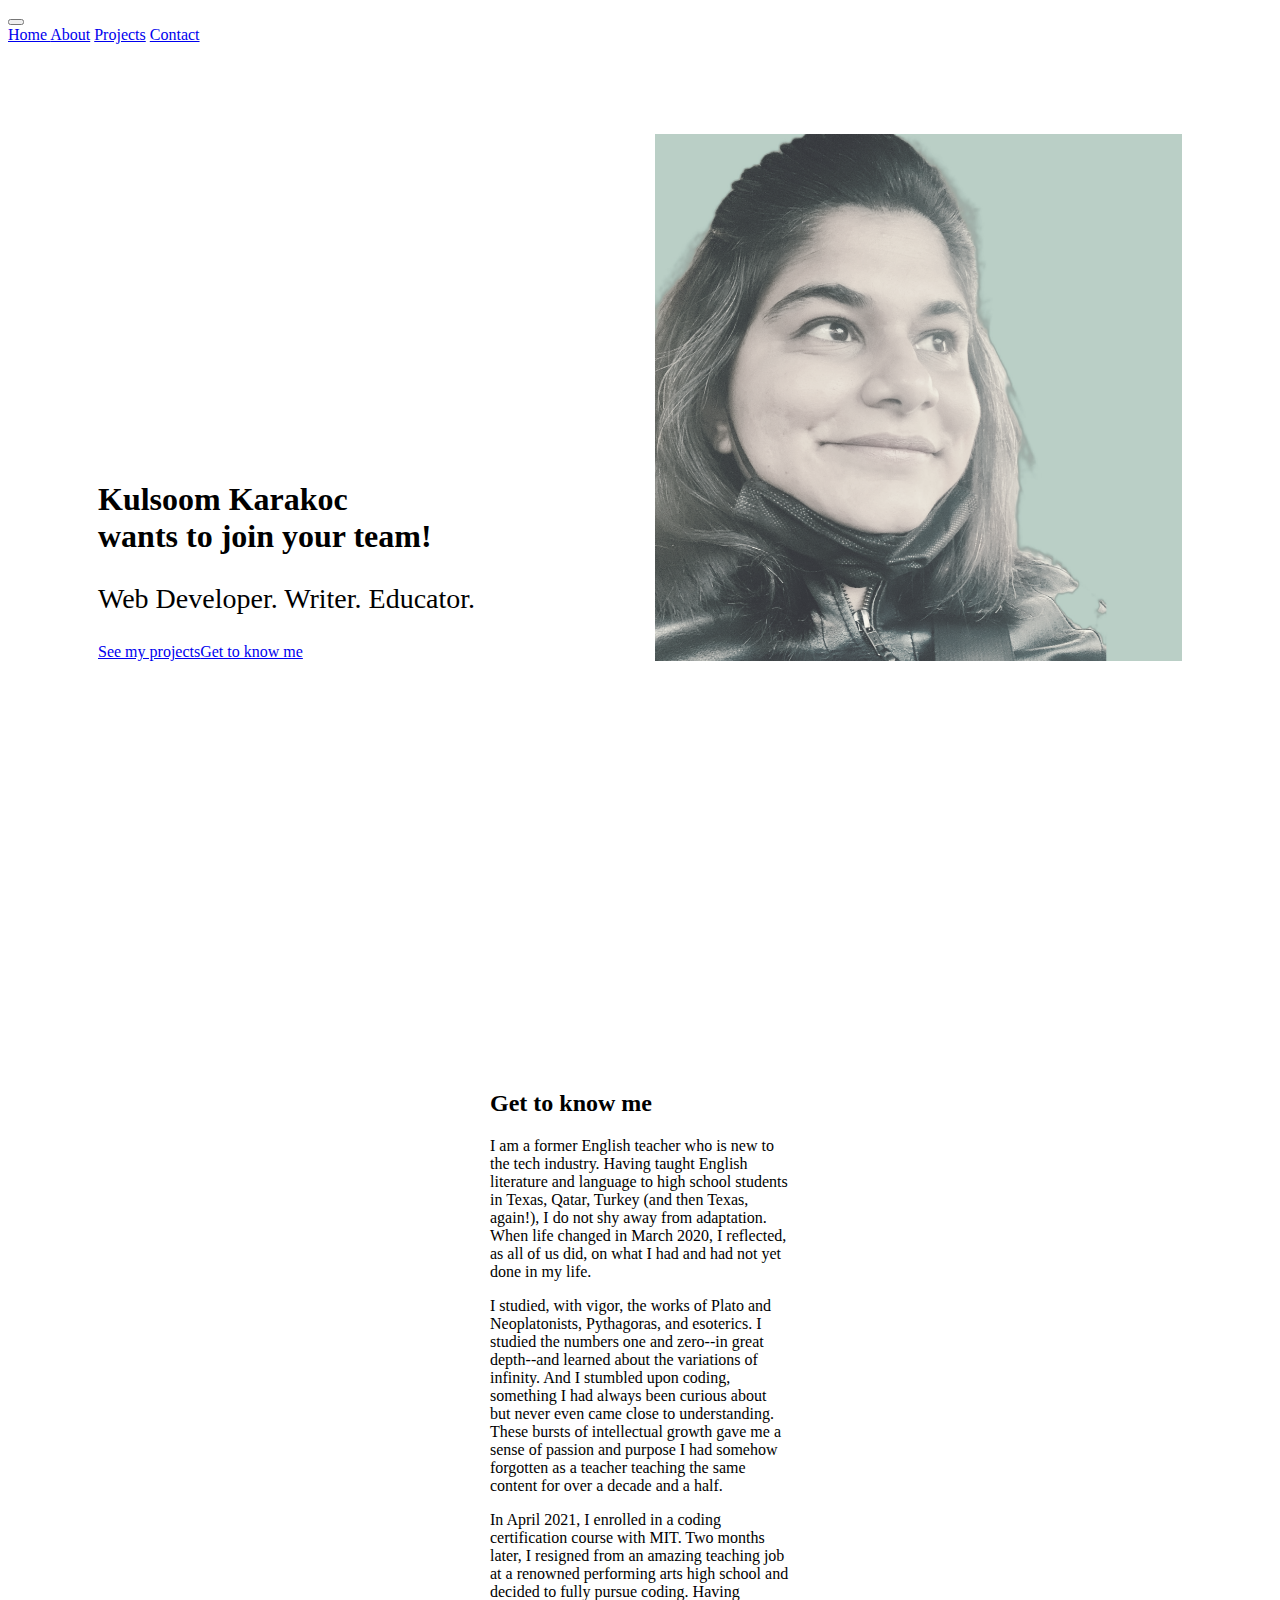
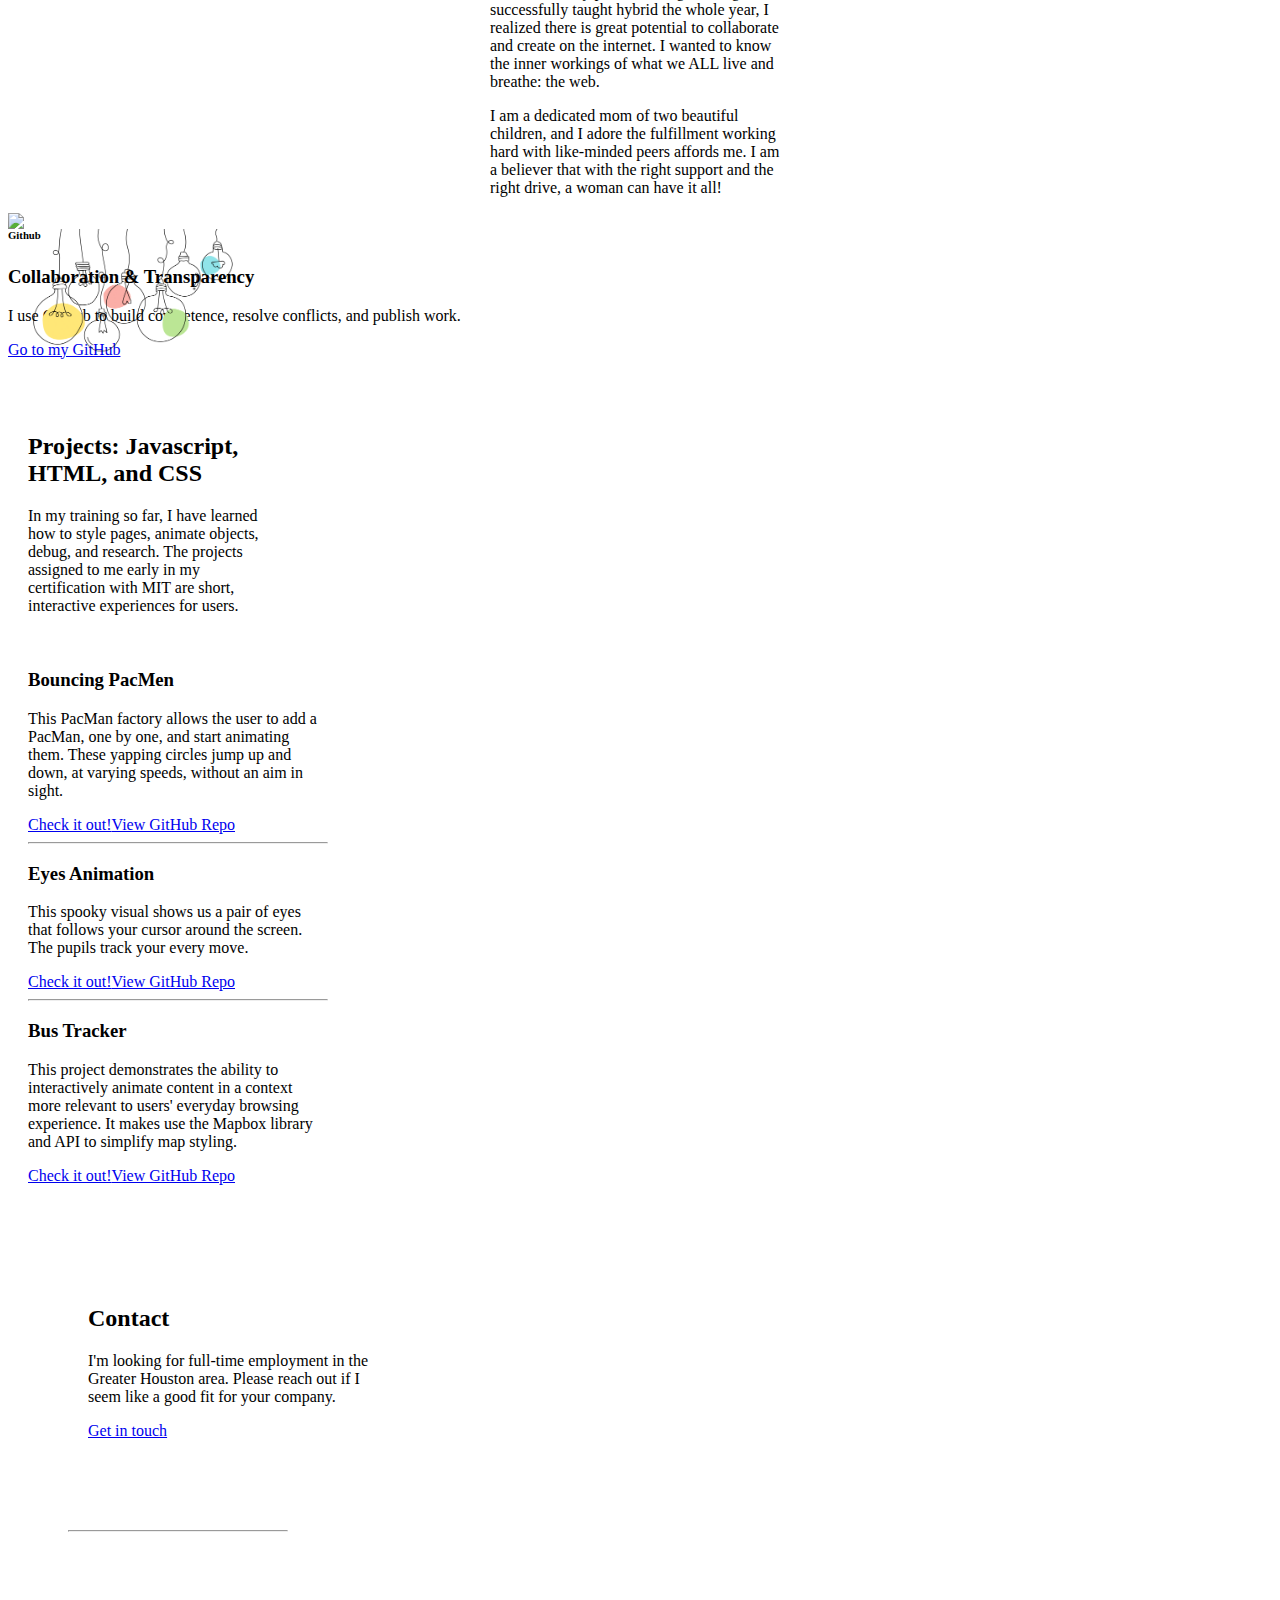
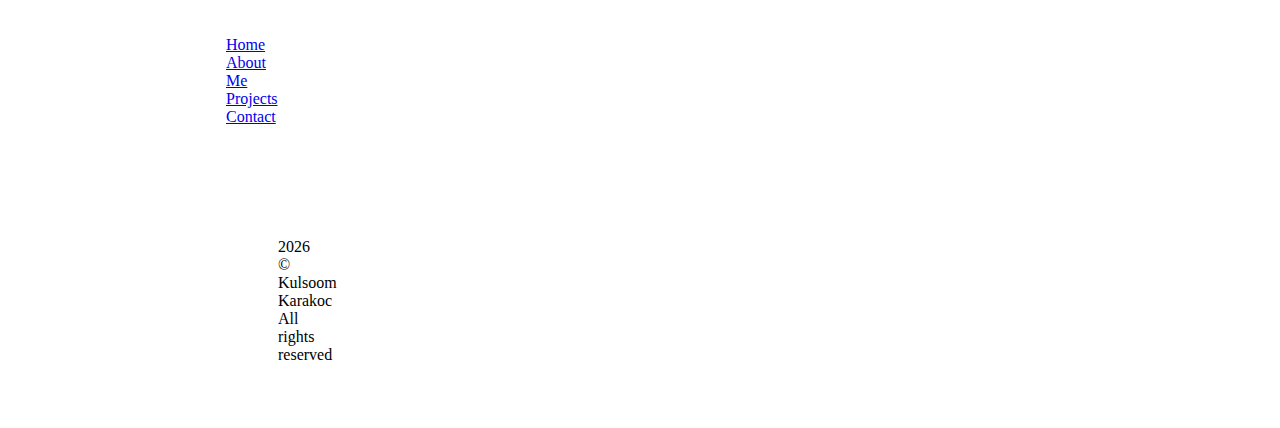
==== commit 0d447504: "padding" ====
--- a/index.html
+++ b/index.html
@@ -59,7 +59,7 @@
 </div>
 
 <!-- BIO -->
-    <div class="bio" style="flex-grow:1;width:300px;margin:auto;padding:10px 0px 0px 0px;z-index:101;">
+    <div class="bio" style="flex-grow:1;width:300px;margin:auto;padding:0px 0px 0px 0px;z-index:101;">
             
           <h2>Get to know me</h2>
           <p>
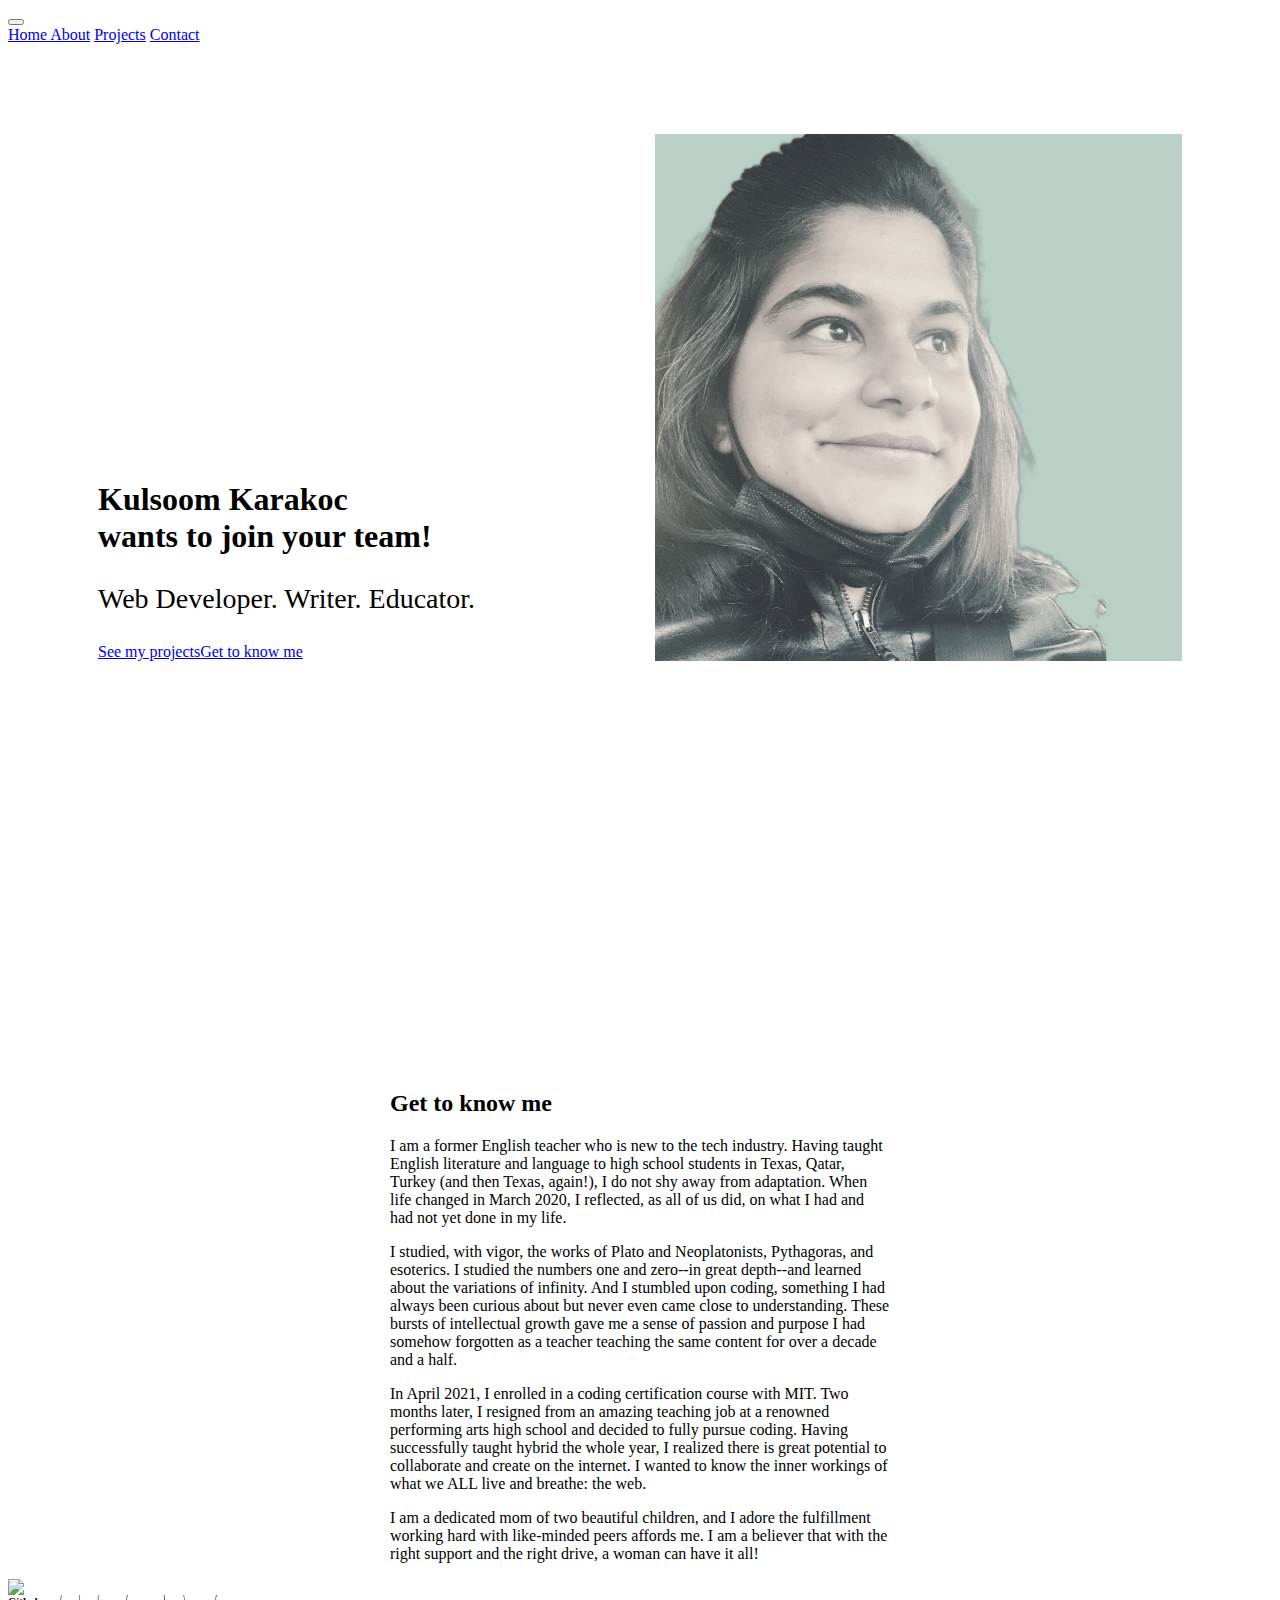
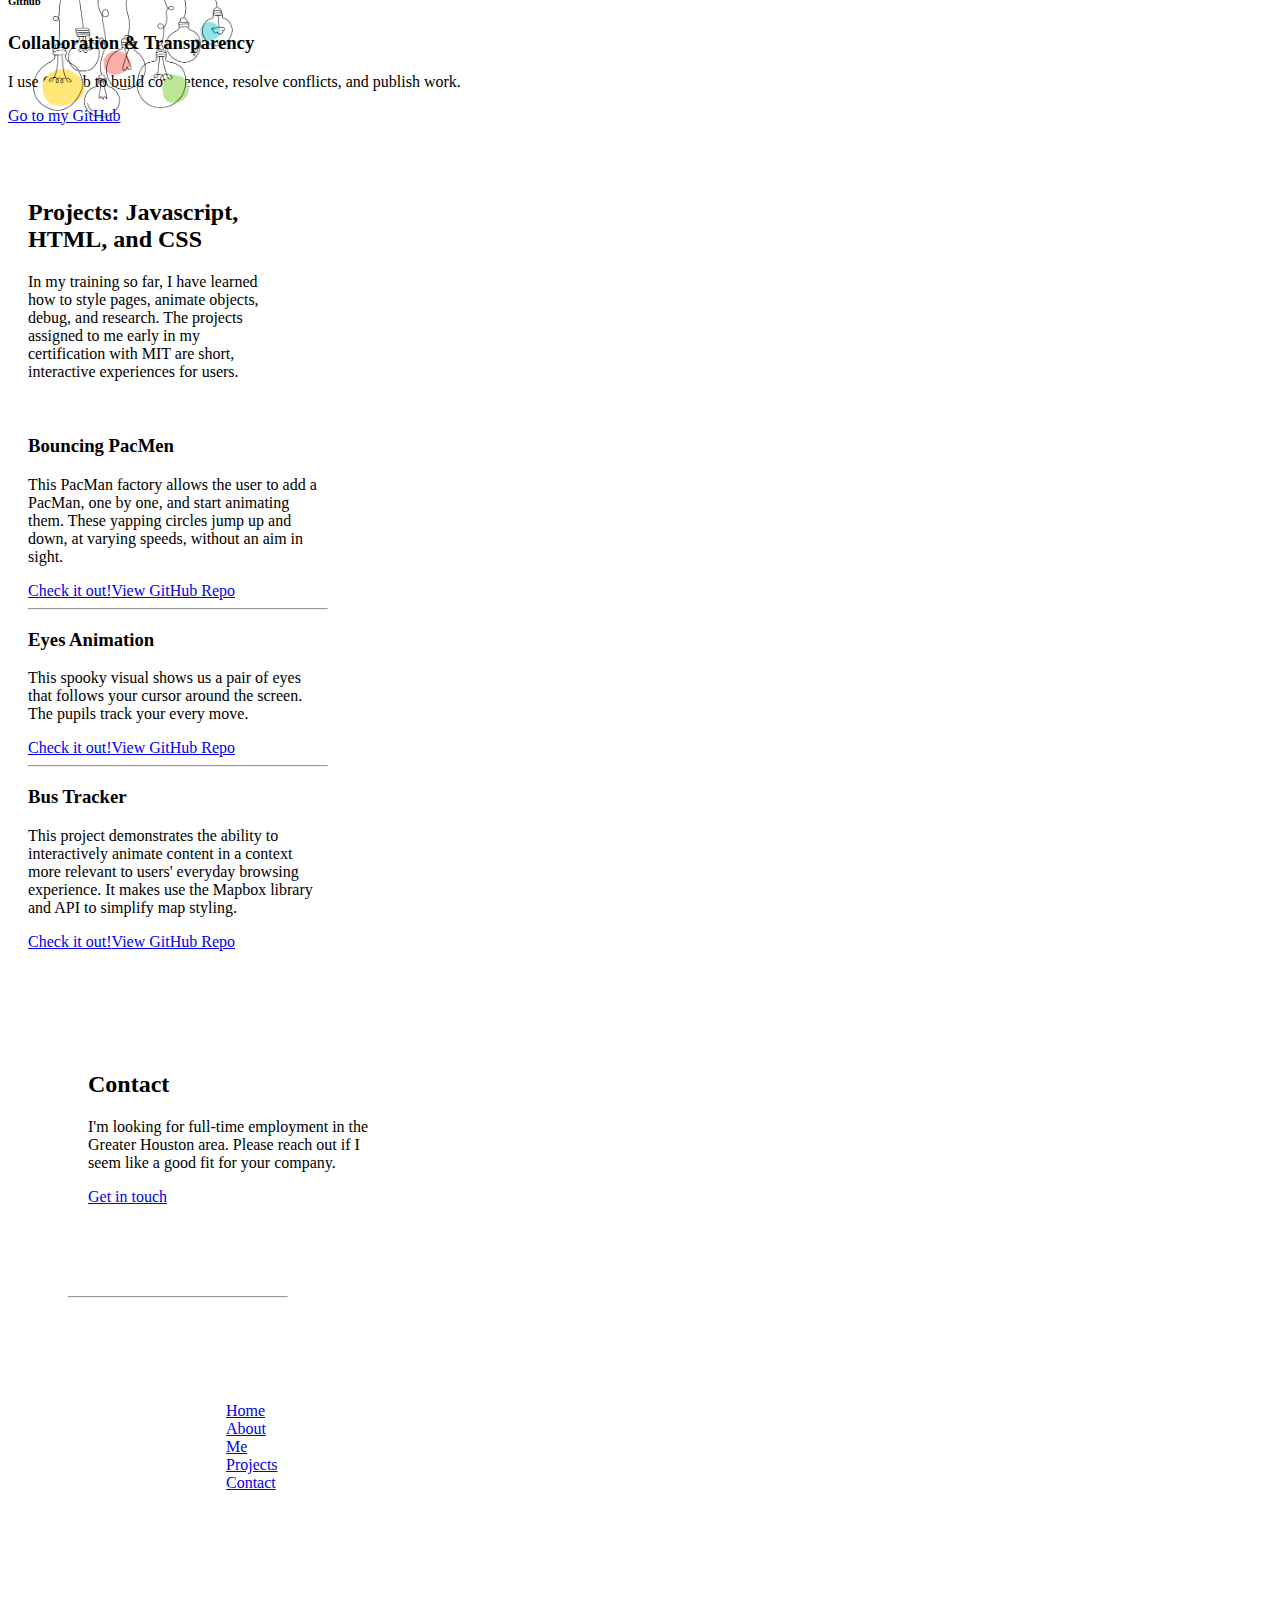
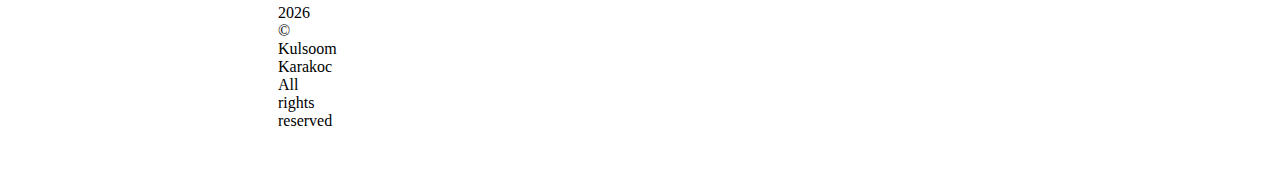
==== commit 569b634d: "bio width" ====
--- a/index.html
+++ b/index.html
@@ -59,7 +59,7 @@
 </div>
 
 <!-- BIO -->
-    <div class="bio" style="flex-grow:1;width:300px;margin:auto;padding:0px 0px 0px 0px;z-index:101;">
+    <div class="bio" style="flex-grow:1;width:500px;margin:auto;padding:0px 0px 0px 0px;z-index:101;">
             
           <h2>Get to know me</h2>
           <p>
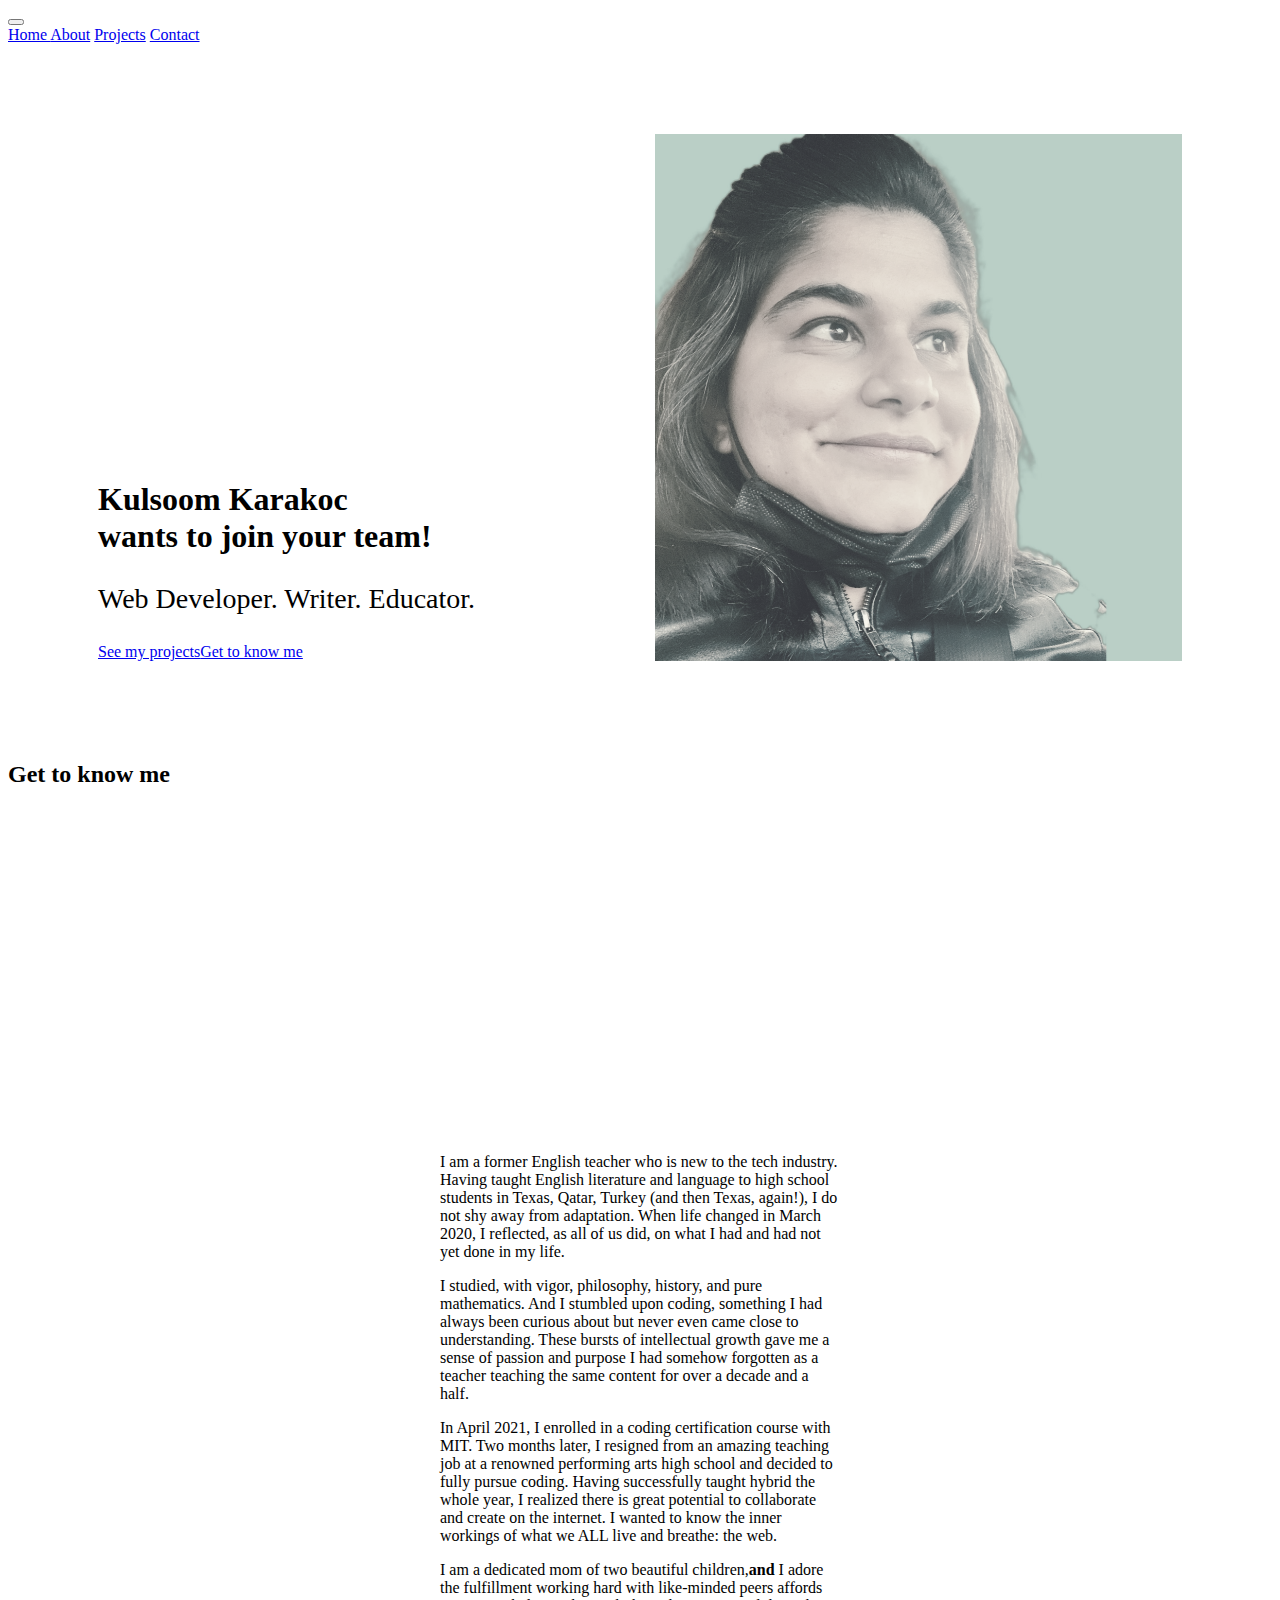
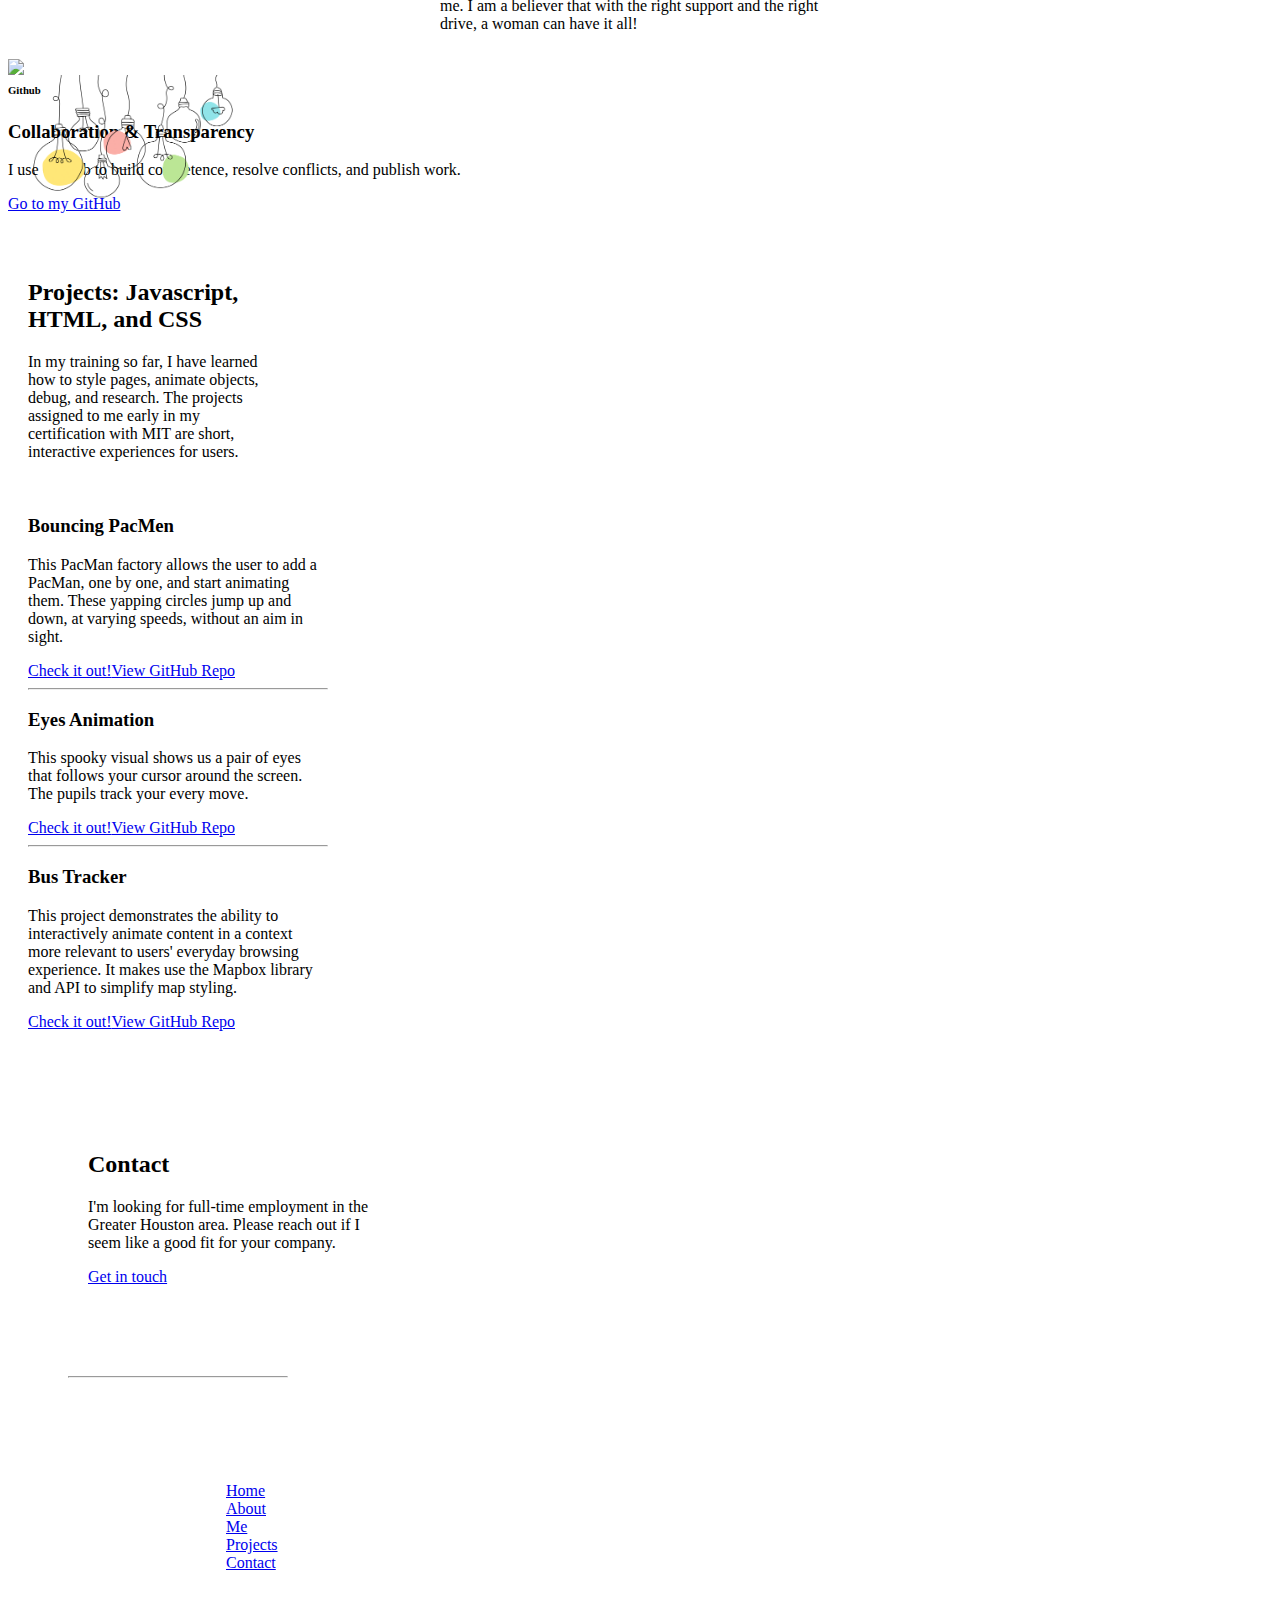
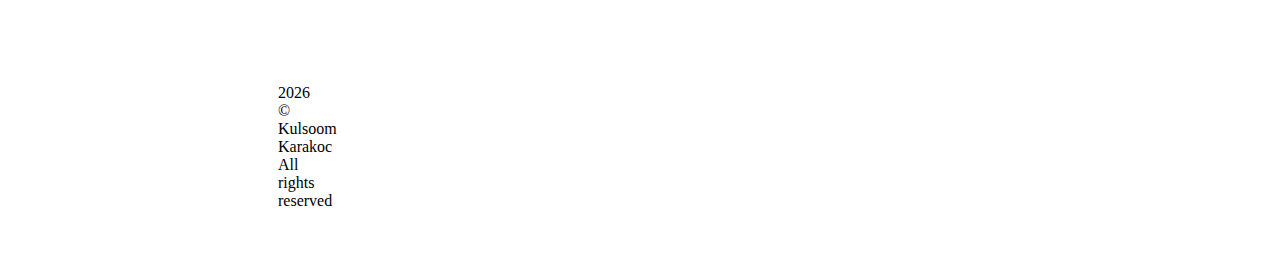
==== commit 75b59a7a: "changes" ====
--- a/index.html
+++ b/index.html
@@ -53,21 +53,22 @@
   </body>
 </html>
 
+<h2>Get to know me</h2>
 <!--YOUTUBE-->
 <div class="youtube">
     <iframe width="560" height="315" src="https://www.youtube.com/embed/GL1ZJk4a3Iw" title="YouTube video player" frameborder="0" allow="accelerometer; autoplay; clipboard-write; encrypted-media; gyroscope; picture-in-picture" allowfullscreen></iframe>
 </div>
 
 <!-- BIO -->
-    <div class="bio" style="flex-grow:1;width:500px;margin:auto;padding:0px 0px 0px 0px;z-index:101;">
+    <div class="bio" style="flex-grow:1;width:400px;margin:auto;padding:10px;z-index:101;">
             
-          <h2>Get to know me</h2>
+          
           <p>
             I am a former English teacher who is new to the tech industry. Having taught English literature and language to high school students in Texas, Qatar, Turkey (and then Texas, again!), I do not shy away from adaptation. When life changed in March 2020, I reflected, as all of us did, on what I had and had not yet done in my life. 
          </p>
     
          <p>
-            I studied, with vigor, the works of Plato and Neoplatonists, Pythagoras, and esoterics. I studied the numbers one and zero--in great depth--and learned about the variations of infinity. And I stumbled upon coding, something I had always been curious about but never even came close to understanding. These bursts of intellectual growth gave me a sense of passion and purpose I had somehow forgotten as a teacher teaching the same content for over a decade and a half. 
+            I studied, with vigor, philosophy, history, and pure mathematics. And I stumbled upon coding, something I had always been curious about but never even came close to understanding. These bursts of intellectual growth gave me a sense of passion and purpose I had somehow forgotten as a teacher teaching the same content for over a decade and a half. 
          </p> 
     
         <p>
@@ -75,7 +76,7 @@
          </p>
     
         <p>
-            I am a dedicated mom of two beautiful children, and I adore the fulfillment working hard with like-minded peers affords me. I am a believer that with the right support and the right drive, a woman can have it all!
+            I am a dedicated mom of two beautiful children,<b>and</b> I adore the fulfillment working hard with like-minded peers affords me. I am a believer that with the right support and the right drive, a woman can have it all!
          </p> 
       </div>
 
--- a/index_layout.css
+++ b/index_layout.css
@@ -36,11 +36,12 @@
 }
 
 .youtube {
-    grid-area: 3 / 1 / span 1 / span 1;
+    grid-area: 3 / 1 / span 2 / span 1;
+    flex-grow:1
 }
 
 .bio {
-    grid-area: 3 / 2 / span 2 / span 2;
+    grid-area: 3 / 2 / span 2 / span 1;
     flex-grow:1;
 }
 
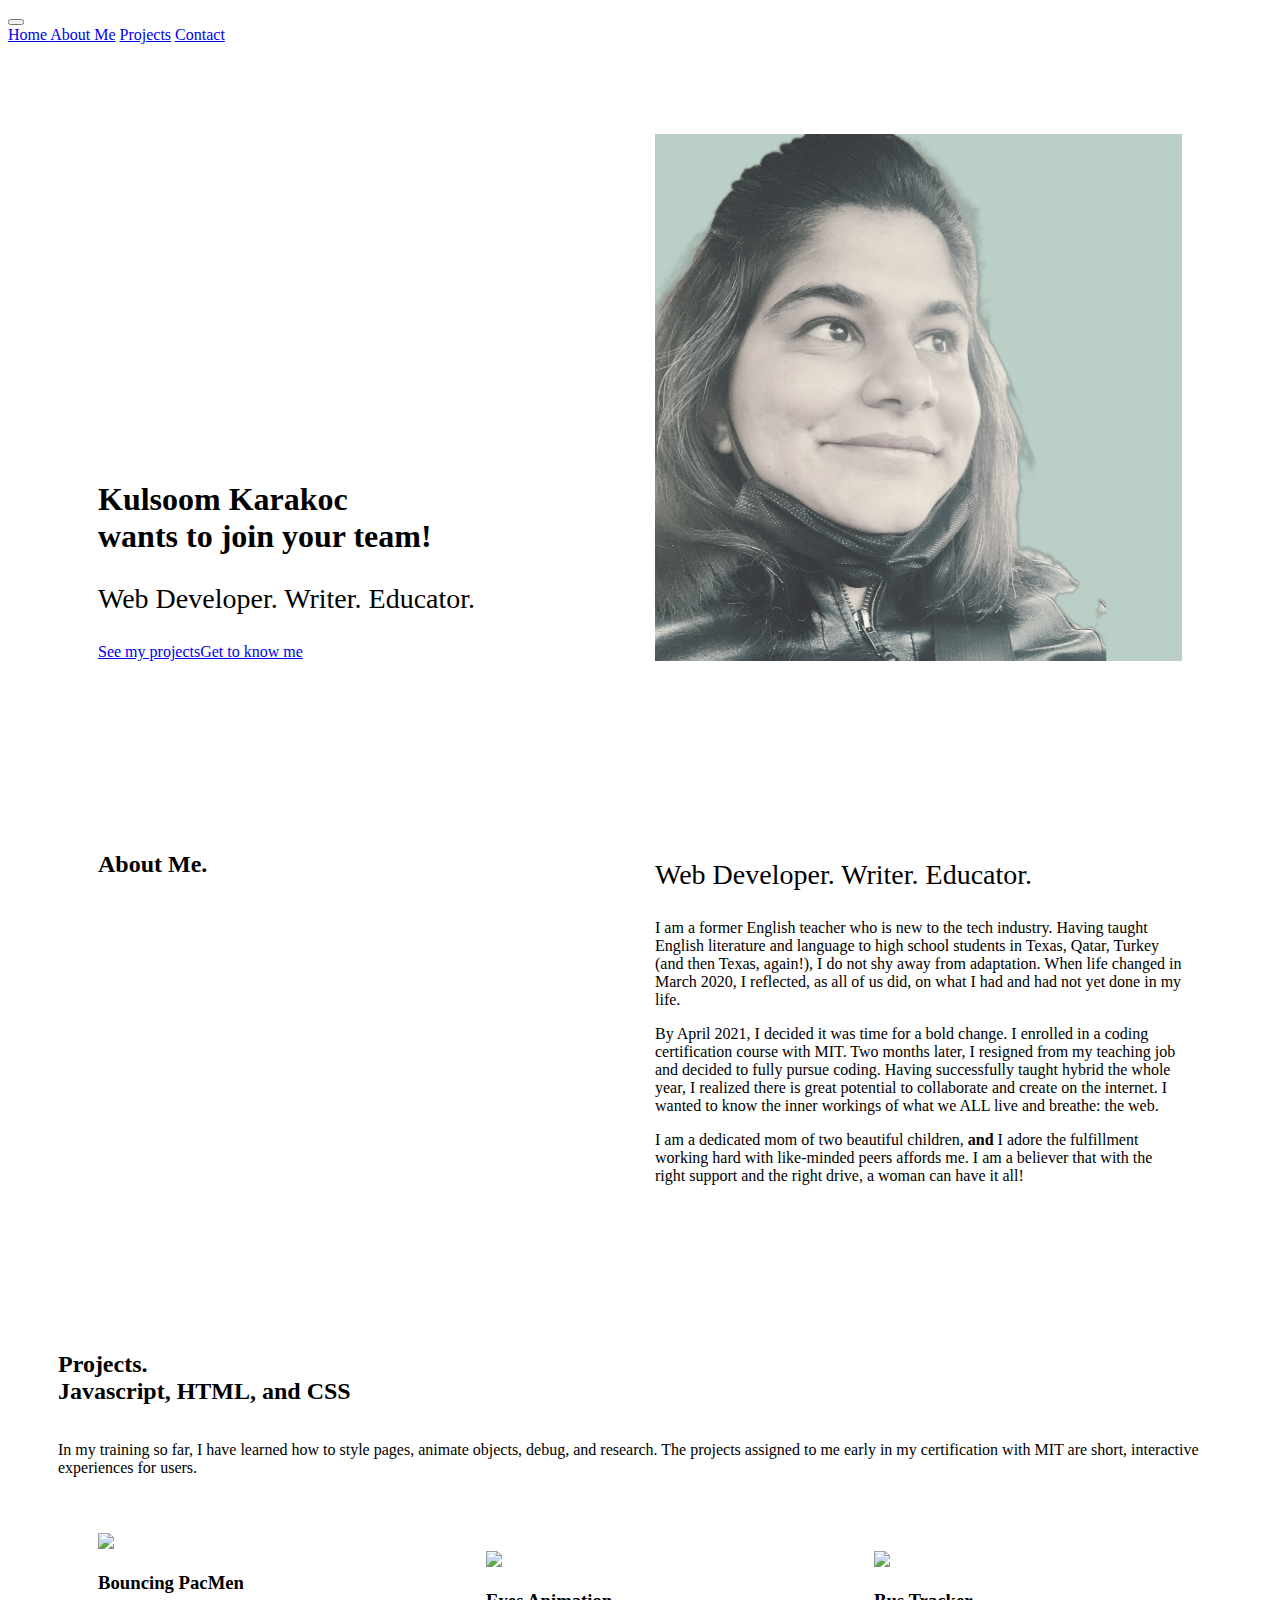
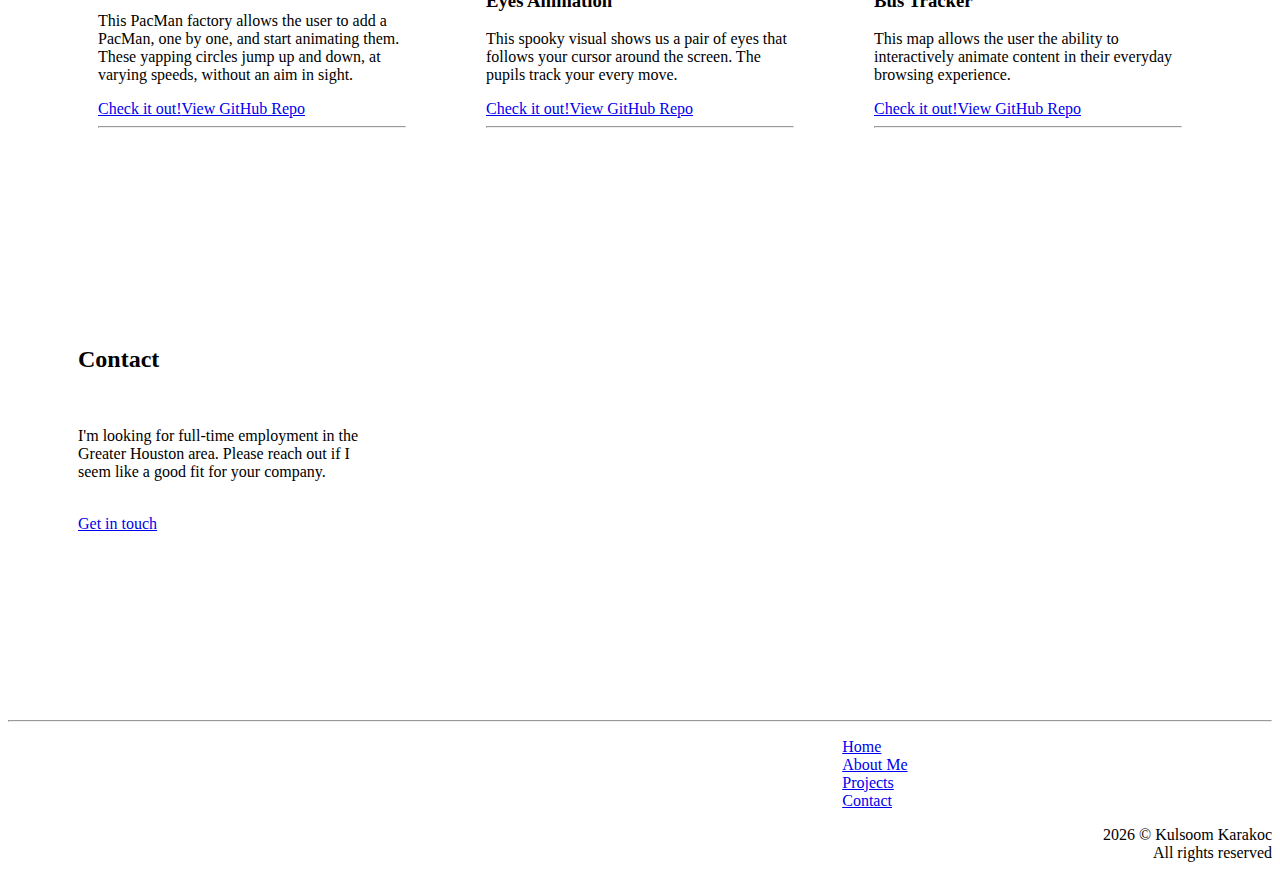
==== commit 14a39805: "index stuff" ====
--- a/index.html
+++ b/index.html
@@ -28,9 +28,9 @@
     <div class="collapse navbar-collapse" id="navbarNavAltMarkup">
       <div class="navbar-nav navbar-right">
         <a class="nav-item nav-link active" href="kulykarakoc.github.io">Home <span class="sr-only"></span></a>
-        <a class="nav-item nav-link" href="#about">About</a>
-        <a class="nav-item nav-link" href="kulykarakoc.github.io/projects">Projects</a>
-        <a class="nav-item nav-link disabled" href="#contact">Contact</a>
+        <a class="nav-item nav-link" href="#about">About Me</a>
+        <a class="nav-item nav-link" href="#projects">Projects</a>
+        <a class="nav-item nav-link" href="#contact">Contact</a>
       </div>
     </div>
   </nav>
@@ -50,98 +50,95 @@
               </div>
 
           </div>
-  </body>
-</html>
-
-<h2>Get to know me</h2>
+
+
+
 <!--YOUTUBE-->
-<div class="youtube">
-    <iframe width="560" height="315" src="https://www.youtube.com/embed/GL1ZJk4a3Iw" title="YouTube video player" frameborder="0" allow="accelerometer; autoplay; clipboard-write; encrypted-media; gyroscope; picture-in-picture" allowfullscreen></iframe>
+<div class="bio" id="about">
+
+<div class="bio-youtube">
+    <h2>About Me.</h2>
+
+<div class="video-container">
+<iframe width="560" height="315" src="https://www.youtube.com/embed/GL1ZJk4a3Iw" title="YouTube video player" frameborder="0" allow="accelerometer; autoplay; clipboard-write; encrypted-media; gyroscope; picture-in-picture" allowfullscreen></iframe>
+</div>
 </div>
 
 <!-- BIO -->
-    <div class="bio" style="flex-grow:1;width:400px;margin:auto;padding:10px;z-index:101;">
+    <div class="bio-about"> 
+
+    <p style="font-size:1.75rem">Web Developer. Writer. Educator.</p> 
+    <p>
+     I am a former English teacher who is new to the tech industry. Having taught English literature and language to high school students in Texas, Qatar, Turkey (and then Texas, again!), I do not shy away from adaptation. When life changed in March 2020, I reflected, as all of us did, on what I had and had not yet done in my life. 
+    </p>
+    
+    <p>By April 2021, I decided it was time for a bold change. I enrolled in a coding certification course with MIT. Two months later, I resigned from my teaching job and decided to fully pursue coding. Having successfully taught hybrid the whole year, I realized there is great potential to collaborate and create on the internet. I wanted to know the inner workings of what we ALL live and breathe: the web. 
+    </p>
+   
+    <p> I am a dedicated mom of two beautiful children, <b>and</b> I adore the fulfillment working hard with like-minded peers affords me. I am a believer that with the right support and the right drive, a woman can have it all!
+    </p> 
+
+     </div>
+</div>
+
+<!--PROJECTS-->
+<div class="projects" id="projects">
+<h2>Projects. <br>
+    Javascript, HTML, and CSS</h2>
+<br>
+<p>In my training so far, I have learned how to style pages, animate objects, debug, and research. The projects assigned to me early in my certification with MIT are short, interactive experiences for users.  </p>
+
+<div class ="projects-one">
+    <div class="image-container">
+        <img src="pacmen.PNG" style="float: inherit;" width = 200px>
+    </div>
+      <h3>Bouncing PacMen</h3>
+          <p class="project-description">This PacMan factory allows the user to add a PacMan, one by one, and start animating them. These yapping circles jump up and down, at varying speeds, without an aim in sight.</p>
+              <a href="https://kulykarakoc.github.io/pacman/" class="btn btn-primary btn-sm" target="_blank">Check it out!</a><a href="https://github.com/kulykarakoc/pacman" class="btn btn-default btn-sm" target="_blank">View GitHub Repo</a>
             
-          
-          <p>
-            I am a former English teacher who is new to the tech industry. Having taught English literature and language to high school students in Texas, Qatar, Turkey (and then Texas, again!), I do not shy away from adaptation. When life changed in March 2020, I reflected, as all of us did, on what I had and had not yet done in my life. 
-         </p>
+            <hr>
+</div>
+
+<div class="projects-two">
+    <div class="image-container">
+        <img src="eyes.PNG" style="float: none;" width = 200px>
+    </div>
+     <h3>Eyes Animation</h3>
+          <p class="project-description">This spooky visual shows us a pair of eyes that follows your cursor around the screen. The pupils track your every move. </p>
+              <a href="https://kulykarakoc.github.io/eyes" class="btn btn-primary btn-sm" target="_blank">Check it out!</a><a href="https://github.com/kulykarakoc/eyes" class="btn btn-default btn-sm" target="_blank">View GitHub Repo</a>
+                             <hr>
+
+</div>
+
+<div class="projects-three">
+    <div class="image-container">
+        <img src="bustracker.PNG" style="float: none;" width = 200px>
+    </div>
+     <h3>Bus Tracker</h3>
+           <p class="project-description"> This map allows the user the ability to interactively animate content in their everyday browsing experience. </p>
+               <a href="https://kulykarakoc.github.io/bustracker" class="btn btn-primary btn-sm" target="_blank">Check it out!</a><a href="https://github.com/kulykarakoc/bustracker" class="btn btn-default btn-sm" target="_blank">View GitHub Repo</a>
+               <hr>
+</div>
+
+</div>
+
+
+ <!-- CONTACT CARD -->
+ <div class="contact" id="contact" style="margin-bottom: 10%;">
+
+    <div class="card-container">
     
-         <p>
-            I studied, with vigor, philosophy, history, and pure mathematics. And I stumbled upon coding, something I had always been curious about but never even came close to understanding. These bursts of intellectual growth gave me a sense of passion and purpose I had somehow forgotten as a teacher teaching the same content for over a decade and a half. 
-         </p> 
-    
-        <p>
-            In April 2021, I enrolled in a coding certification course with MIT. Two months later, I resigned from an amazing teaching job at a renowned performing arts high school and decided to fully pursue coding. Having successfully taught hybrid the whole year, I realized there is great potential to collaborate and create on the internet. I wanted to know the inner workings of what we ALL live and breathe: the web. 
-         </p>
-    
-        <p>
-            I am a dedicated mom of two beautiful children,<b>and</b> I adore the fulfillment working hard with like-minded peers affords me. I am a believer that with the right support and the right drive, a woman can have it all!
-         </p> 
-      </div>
-
-
-
- <!-- GITHUB -->
-    <div class="photo2"><img src="./images/github.png" style="float:left;" width = 100% id="github-img-1"/></div>
-      <div class="github">
-         <h6>Github</h6>
-            <h3>Collaboration & Transparency</h3>
-            <p> I use GitHub to build competence, resolve conflicts, and publish work.
-                </p>
-                <a href="https://github.com/kulykarakoc/" class="btn btn-primary" target="_blank">Go to my GitHub</a>
-            </div>
-
-
-<!-- PROJECTS PAGE -->
-     <div class="projects" style="margin: -90px 0px"  id="projects"></div>
-     <div class="projects card-grey">            
-     <div class="card-white">                     
-     <div class="card-content" style="flex-grow:1;width:250px;padding: 10% 0px 0px 0px;margin:0px 0px 0px 0px">
-    <div style="display:block;justify-content: center;">
-    <div class="card-image-top"style="margin:-20vw 0px 0px 0px;padding:20px;width:200x;"><img src="lightbulbs.png" style="float:none;" width = 100% id="projects-img-1"/></div>
-    <div style="width:100%;padding:20px">
-     <h2>Projects: Javascript, HTML, and CSS</h2>
-     <p>In my training so far, I have learned how to style pages, animate objects, debug, and research. The projects assigned to me early in my certification with MIT are short, interactive experiences for users.  </p>
-         </div>
-            </div>
-            </div>
-
-      <div class="projects card-content" style="flex-grow:1;width:300px;margin: 0px 0px 0px 20px;padding:0px 0px 0px 0px;z-index:101;">
-    
-           <h3>Bouncing PacMen</h3>
-               <p class="project-description">This PacMan factory allows the user to add a PacMan, one by one, and start animating them. These yapping circles jump up and down, at varying speeds, without an aim in sight.</p>
-                   <a href="https://kulykarakoc.github.io/pacman/" class="btn btn-primary btn-sm" target="_blank">Check it out!</a><a href="https://github.com/kulykarakoc/pacman" class="btn btn-default btn-sm" target="_blank">View GitHub Repo</a>
-                                  <hr>
-                  
-          <h3>Eyes Animation</h3>
-               <p class="project-description">This spooky visual shows us a pair of eyes that follows your cursor around the screen. The pupils track your every move. </p>
-                   <a href="https://kulykarakoc.github.io/eyes" class="btn btn-primary btn-sm" target="_blank">Check it out!</a><a href="https://github.com/kulykarakoc/eyes" class="btn btn-default btn-sm" target="_blank">View GitHub Repo</a>
-                                  <hr>
-                  
-          <h3>Bus Tracker</h3>
-                <p class="project-description"> This project demonstrates the ability to 
-                interactively animate content in a context more relevant to users' everyday browsing experience. It makes use the Mapbox library and API to simplify map styling.</p>
-                    <a href="https://kulykarakoc.github.io/bustracker" class="btn btn-primary btn-sm" target="_blank">Check it out!</a><a href="https://github.com/kulykarakoc/bustracker" class="btn btn-default btn-sm" target="_blank">View GitHub Repo</a>
-
-
- <!-- CONTACT CARD -->
-            <div class="contact card-white" style="margin-bottom: 10%;">
-
-              <div class="card-container">
-              
-                  <div class="card-content" style="width:300px;margin-top: 40px;padding:20px">
-                      <h2>Contact</h2>
-                      <p>I'm looking for full-time employment in the Greater Houston area. Please reach out if I seem like a good fit for your company. </p>
-                      <a href="contact.html" class="btn btn-primary">Get in touch</a>
-                  </div>
-            
-                  
-              </div>
-
-              
-          </div>
-                      
+        <div class="card-content" style="width:300px;margin-top: 40px;padding:20px">
+
+<h2>Contact</h2>
+<br>
+<p>I'm looking for full-time employment in the Greater Houston area. Please reach out if I seem like a good fit for your company. </p>
+<br>
+<a href="https://www.linkedin.com/in/kulsoom-karakoc-a8556610" class="btn btn-primary">Get in touch</a>
+ </div>
+</div>
+</div>
+
 <!-- FOOTER -->
              <div class="footer" style="padding-top: 0px">
               <hr>
@@ -217,3 +214,5 @@
                     });
         
                 </script>
+  </body>
+  </html>--- a/index_layout.css
+++ b/index_layout.css
@@ -1,20 +1,25 @@
 .wrapper {        
-    grid-template-columns: 60% 40%;
+    grid-template-columns: auto auto auto;
     grid-template-areas:
         'header header'
         'landing landing'
-        'youtube bio'
-        'contact contact'
-        'footer  footer';
+        'bio bio bio'
+        'projects projects'
+        'projects projects'
+        'projects projects'
+        'projects projects'
+        'contact contact contact'
+        'footer footer footer';
+    justify-self: center;
 }
 
 .header {
-    grid-area: 1 / 1 / span 1 / span 2;
+    grid-area: header;
     right: 0;
 }
 
 .landing {
-    grid-area: 2 / 1 / span 1 / span 2;
+    grid-area: landing;
     margin: 10px;
     align-items:flex-end;
     padding:40px;
@@ -35,22 +40,88 @@
     padding:40px;
 }
 
-.youtube {
-    grid-area: 3 / 1 / span 2 / span 1;
-    flex-grow:1
+.bio {
+    grid-area: bio;
+    margin: 10px;
+    align-items:flex-end;
+    padding:40px;
+    display:flex;
+    flex-wrap:wrap;
+}
+.bio-youtube {
+    width:350px;
+    flex-grow:1;
+    justify-content:last baseline; 
+    padding:40px;
 }
 
-.bio {
-    grid-area: 3 / 2 / span 2 / span 1;
+.bio-about {
+    width:400px;
     flex-grow:1;
+    padding:40px;
 }
 
+.projects {
+    grid-area: projects;
+    margin: 10px;
+    align-items:flex-end;
+    padding:40px;
+    display:flex;
+    flex-wrap:wrap;
+}
+
+.projects-one {
+    grid-area: projects;
+    width:200px;
+    flex-grow:1;
+    padding:40px;
+}
+
+.projects-two {
+    grid-area: projects;
+    width:200px;
+    flex-grow:1;
+    padding:40px;
+}
+
+.projects-three {
+    grid-area: projects;
+    width:200px;
+    flex-grow:1;
+    padding:40px;
+}
 .contact {
-    grid-area: 4 / 1 / span 2 / span 2;
-    padding: 40px;
+    grid-area: contact;
+    margin: 10px;
+    align-items:flex-end;
+    padding:40px;
+    display:flex;
+    flex-wrap:wrap;
 }
 
 .footer {
-    grid-area: 5 / 1 / span 2 / span 2;
-    padding: 40px;
-}+    grid-area: footer;
+    left: 0;
+}
+
+
+.video-container {
+    position: relative;
+    padding-bottom: 56.25%;
+    padding-top: 35px;
+    height: 0;
+    overflow: hidden;
+}
+
+.video-container iframe {
+    position: absolute;
+    top:0;
+    left: 0;
+    width: 100%;
+    height: 100%;
+}
+
+.img-container {
+    text-align: center;
+    display: block;
+  }